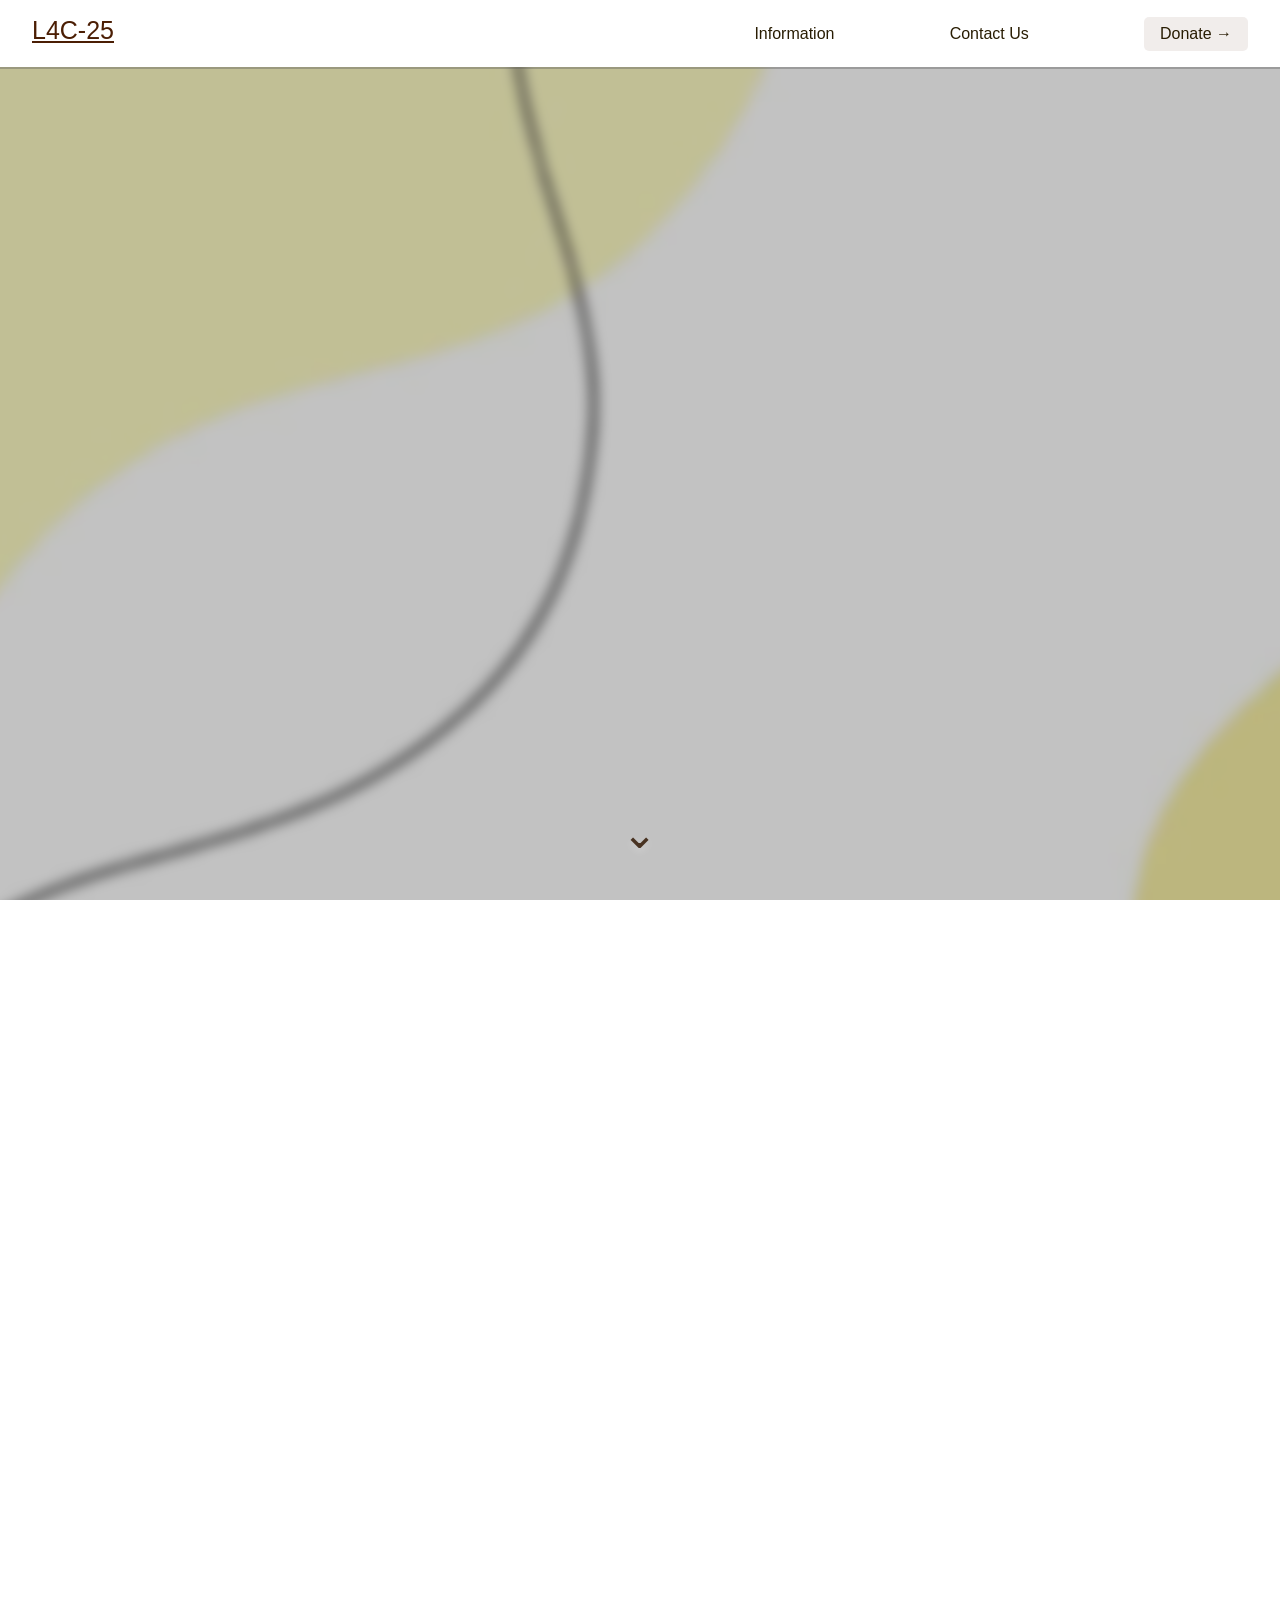
==== chronic-illnesses.html @ f7812c30 "first commit" ====
<!DOCTYPE html>
<html lang="en">
<head>
    <meta charset="UTF-8">
    <meta name="viewport" content="width=device-width, initial-scale=1.0">
    <title>What we Do</title>
    <link rel="stylesheet" href="style.css">
</head>

<body class="page-chronic-illnesses">
    <div class = "container">

        <div class = "slides slide1"> 
            <div class = "header"> 
                <a href="first.html" class="teamtitle">L4C-25</a>
                <nav class="nav">
                    <div class="dropdown">
                        <button class = "link"> Information </button>
                            <div class="dropdown-menu">
                                <div class="dropdown-column">
                                    <h3>Find Help</h3>
                                    <a href="resource1.html">EasterSeals</a>
                                    <a href="resource2.html">Invisible Reality</a>
                                    <a href="resource3.html">Making a Difference</a>
                                </div>
                                <div class="dropdown-column">
                                    <h3>Learn More</h3>
                                    <a href="mental-developmental-disabilities.html">Information on Invisible Disabilities</a>
                                    <a href="chronic-illnesses.html">What we Do</a>
                                    <a href="our-projects.html">Our Projects &amp; Initiatives</a>
                                </div>
                                <div class="dropdown-column">
                                    <h3>Get Involved</h3>
                                    <a href="feedback.html">Feedback</a>
                                    <a href="partner.html">Partner</a>
                                </div>
                            </div>
                    </div>
                    <a href="socials.html" class="link socials"> Contact Us </a>
                    <button class = "link donate-nav"> Donate → </button>
                </nav>
            </div>

            <section class="initiatives-section">
                <div class="initiative-layout">
                    <article class="initiative-card">
                        <h2>Our Initiatives — Support: Lifting Burdens, Changing Lives</h2>
                        <p>We provide a vital safety net through financial aid for families in need, while acting as a strong advocate for those navigating the complexities of invisible disabilities.</p>
                    </article>
                    <div class="initiative-images" aria-label="Support initiative images">
                        <img src="supportinitatives-whatwedo_IMG_9577.png" alt="Support initiative image 1">
                        <img src="IMG_9587.png" alt="Support initiative image 2">
                        <img src="IMG_9619.png" alt="Support initiative image 3">
                    </div>
                </div>
            </section>
        </div>

        <div class = "slides slide2">
            <section class="initiatives-section">
                <div class="initiative-layout">
                    <article class="initiative-card">
                        <h2>Voice: Amplifying the Unseen</h2>
                        <p>We cultivate safe, high-profile platforms where lived experiences take center stage. By creating spaces for authentic storytelling, we turn private challenges into a powerful public movement, ensuring that every individual is seen, heard, and valued.</p>
                    </article>
                    <div class="initiative-images" aria-label="Voice initiative images">
                        <img src="IMG_3570 2.png" alt="Voice initiative image 1">
                        <img src="IMG_8797.png" alt="Voice initiative image 2">
                        <img src="IMG_9978 (1).png" alt="Voice initiative image 3">
                    </div>
                </div>
            </section>
        </div>

        <div class = "slides slide3">
            <section class="initiatives-section">
                <div class="initiative-layout">
                    <article class="initiative-card">
                        <h2>Partnership: Scaling Impact Together</h2>
                        <p>Real change doesn’t happen in isolation. We collaborate with industry-leading organizations, such as Easterseals, to influence policy, dismantle stigma, and drive large-scale social shifts. Together, we are building a world designed for everyone.</p>
                    </article>
                    <div class="initiative-images" aria-label="Partnership initiative images">
                        <img src="IMG_0009.png" alt="Partnership initiative image 1">
                        <img src="IMG_3558 2.png" alt="Partnership initiative image 2">
                        <img src="IMG_4619.png" alt="Partnership initiative image 3">
                    </div>
                </div>
            </section>
        </div>

    </div>
        <script src="script.js"></script>
</body>
</html>
---- style.css ----
html, body {
    margin: 0;
    padding: 0;
    max-width: 100%;
    overflow-x: hidden; 
    height: 100%;
    scroll-snap-type: y proximity; 
    scroll-behavior: smooth; 
}


body {
    overflow-y: auto;
    -ms-overflow-style: none; 
    scrollbar-width: none;  
}
body::-webkit-scrollbar { display: none; } 

.scroll-cue {
    position: fixed;
    left: 50%;
    bottom: 2.8rem;
    transform: translateX(-50%);
    display: block;
    font-size: 2.6rem;
    font-style: normal;
    font-weight: 300;
    line-height: 1;
    color: rgba(59, 34, 15, 0.9);
    text-shadow: 0 3px 8px rgba(255, 255, 255, 0.3);
    z-index: 90;
    pointer-events: none;
    animation: scrollCueBounce 2.2s ease-in-out infinite;
    transition: opacity 0.22s ease, transform 0.22s ease;
}

.scroll-cue.is-hidden {
    opacity: 0;
    transform: translateX(-50%) translateY(8px);
}

@keyframes scrollCueBounce {
    0%, 100% { transform: translateX(-50%) translateY(0); }
    50% { transform: translateX(-50%) translateY(6px); }
}

.header {
    background-color: hsl(0, 0%, 100%);
    display: flex;
    align-items: baseline;
    padding: 1rem 2rem;
    gap: 3rem;
    box-shadow: 0 2px 0 rgba(88, 88, 88, 0.363);
    justify-content: space-between;
    position: fixed;
    top: 0;
    left: 0;
    right: 0;
    z-index: 100;
}

.container {
    width: 100%;
    display: flex;
    flex-direction: column;
}

.slides {
    width: 100%;
    height: 100vh;
    scroll-snap-align: start;
    scroll-snap-stop: always; 
    overflow: hidden;
}
.slide1 {
    background: linear-gradient(135deg, #8b7355 0%, #5d4e37 100%);
    display: flex;
    flex-direction: column;
}

/* Homepage keeps the background image */
.page-homepage .slide1 {
    background-image: url(backgroundfrontpage.webp);
    background-size: cover;
    background-position: center;
}

.hero-text {
    display: flex;
    justify-content: center;
    align-items: center;
    text-align: center;
    margin-top: 2rem;
    transform: translateY(100px);
}

.slide2 {
    background: linear-gradient(135deg, #8b7355 0%, #5d4e37 100%);
    display: flex;
    justify-content: center;
    align-items: center;
    padding: 0;
    position: relative;
    overflow: hidden;
}

.slide2::before {
    content: '';
    position: absolute;
    top: 50%;
    left: 50%;
    width: 100vh;
    height: 100vw;
    background-image: url(sunflowerbackground1.jpg);
    background-size: cover;
    background-position: left center;
    transform: translate(-50%, -50%) rotate(90deg);
    z-index: 0;
}

.mission-section {
    font-family: 'Segoe UI', Tahoma, Geneva, Verdana, sans-serif;
    color: white;
    text-align: center;
    width: 100%;
    height: 100%;
    margin: 0;
    padding: 60px 80px;
    background: linear-gradient(135deg, rgba(75, 30, 4, 0.5), rgba(0, 0, 0, 0.4));
    border-radius: 0;
    box-shadow: none;
    border: 2px solid rgba(255, 255, 255, 0.2);
    opacity: 0;
    transform: translateY(60px) scale(0.95);
    filter: blur(15px);
    transition: opacity 0.8s ease, transform 0.8s cubic-bezier(.25,.8,.25,1), filter 0.8s ease;
    display: flex;
    flex-direction: column;
    justify-content: center;
    align-items: center;
    position: relative;
    z-index: 1;
}

.mission-section.in-view {
    opacity: 1;
    transform: translateY(0) scale(1);
    filter: blur(0);
}

@media (prefers-reduced-motion: reduce) {
    .mission-section {
        opacity: 1 !important;
        transform: none !important;
        filter: none !important;
        transition: none !important;
    }
}

.mission-title-main {
    font-size: 64px;
    font-weight: 700;
    letter-spacing: 3px;
    text-transform: uppercase;
    margin: 0 0 25px 0;
    color: #ffffff;
    text-shadow: 2px 2px 4px rgba(0, 0, 0, 0.5);
    border-bottom: 3px solid rgba(255, 255, 255, 0.4);
    padding-bottom: 15px;
}

.mission-text-main {
    font-size: 28px;
    line-height: 1.8;
    margin: 0;
    font-weight: 400;
    color: #f0f0f0;
}

.mission-learn-more {
    display: inline-block;
    margin-top: 10px;
    padding: 10px 30px;
    background-color: rgba(255, 255, 255, 0.2);
    border: 2px solid rgba(255, 255, 255, 0.5);
    border-radius: 25px;
    color: white;
    text-decoration: none;
    font-size: 16px;
    font-weight: 600;
    letter-spacing: 1px;
    transition: all 0.3s ease;
}

.mission-learn-more:hover {
    background-color: rgba(255, 255, 255, 0.3);
    border-color: rgba(255, 255, 255, 0.8);
    transform: translateX(5px);
    box-shadow: 0 4px 12px rgba(255, 255, 255, 0.2);
}

@media (max-width: 768px) {
    .mission-section {
        padding: 40px 30px;
    }
    
    .mission-title-main {
        font-size: 32px;
    }
    
    .mission-text-main {
        font-size: 18px;
    }
}

@media (max-width: 480px) {
    .mission-section {
        padding: 30px 20px;
    }
    
    .mission-title-main {
        font-size: 28px;
    }
    
    .mission-text-main {
        font-size: 16px;
    }
}

.slide3 {
    background: linear-gradient(135deg, #e8e8e8 0%, #d0d0d0 100%);
    background-image: url(sunflowerbackground2.jpg);
    background-size: cover;
    background-position: center;
    display: flex;
    flex-direction: column;
    justify-content: center;
    align-items: center;
    padding: 2rem;
    padding-bottom: calc(2rem + 120px);
    height: auto;
    min-height: 100vh;
}

.page-homepage .slide3 h2 {
    font-family: 'Segoe UI', Tahoma, Geneva, Verdana, sans-serif;
    font-size: 3.5rem;
    font-weight: 300;
    letter-spacing: 1px;
    color: #4b1e04;
    margin: 0 0 2rem 0;
    text-shadow: 0 6px 12px rgba(0, 0, 0, 0.4);
        opacity: 0;
        transform: translateY(20px) scale(1.1);
        filter: blur(8px);
        transition: opacity .5s ease, transform .5s cubic-bezier(.25,.8,.25,1), filter .5s ease;
    text-align: center;
}

.page-homepage .slide3 h2.in-view {
        opacity: 1;
        transform: translateY(0) scale(1);
        filter: blur(0);
}

@media (prefers-reduced-motion: reduce) {
    .page-homepage .slide3 h2 {
        opacity: 1 !important;
        transform: none !important;
        filter: none !important;
        transition: none !important;
    }
}

.image-grid {
    display: flex;
    flex-wrap: wrap;
    justify-content: center;
    align-items: center;
    gap: 40px;
    width: 100%;
    max-width: 1200px;
    margin: 0 auto;
}

.team-member {
    position: relative;
    width: 200px;
    flex-shrink: 0;
    cursor: pointer;
    overflow: visible;
    z-index: 1;
}

.team-member:hover {
    z-index: 10;
}

.team-member img {
        width: 200px;
        height: 200px;
        object-fit: cover;
        border-radius: 10px;
        box-shadow: 0 8px 16px rgba(0, 0, 0, 0.4);
    opacity: 0;
    transform: translateY(24px) scale(1.08);
        filter: blur(6px);
    transition: opacity .45s ease, transform .45s cubic-bezier(.25,.8,.25,1), filter .45s ease;
    display: block;
    position: relative;
    z-index: 2;
}

.team-info {
    position: absolute;
    top: -10px;
    left: -10px;
    width: 220px;
    height: 0;
    background: linear-gradient(135deg, rgba(75, 30, 4, 0.95), rgba(0, 0, 0, 0.9));
    border-radius: 10px;
    padding: 0;
    display: flex;
    flex-direction: column;
    justify-content: flex-start;
    align-items: center;
    text-align: center;
    overflow: hidden;
    transition: height 0.4s ease, padding-top 0.4s ease;
    box-shadow: 0 8px 16px rgba(0, 0, 0, 0.4);
    border: 2px solid rgba(255, 255, 255, 0.2);
    z-index: 1;
    box-sizing: border-box;
}

.team-member:hover .team-info {
    height: 380px;
    padding-top: 220px;
}

.team-info h3 {
    font-family: 'Segoe UI', Tahoma, Geneva, Verdana, sans-serif;
    font-size: 1.2rem;
    font-weight: 600;
    color: #ffffff;
    margin: 0 0 5px 0;
    padding: 0 15px;
}

.team-info p {
    font-family: 'Segoe UI', Tahoma, Geneva, Verdana, sans-serif;
    font-size: 0.85rem;
    color: #f0f0f0;
    margin: 0 0 5px 0;
    font-weight: 500;
    padding: 0 15px;
}

.team-info .bio {
    font-size: 0.7rem;
    line-height: 1.3;
    font-weight: 400;
    color: #e0e0e0;
    margin: 5px 0 0 0;
    padding: 0 15px;
    max-height: 100px;
    overflow-y: auto;
    padding-right: 10px;
}

.team-info .bio::-webkit-scrollbar {
    width: 6px;
}

.team-info .bio::-webkit-scrollbar-track {
    background: rgba(255, 255, 255, 0.1);
    border-radius: 10px;
}

.team-info .bio::-webkit-scrollbar-thumb {
    background: rgba(255, 255, 255, 0.3);
    border-radius: 10px;
}

.team-info .bio::-webkit-scrollbar-thumb:hover {
    background: rgba(255, 255, 255, 0.5);
}

.team-info .bio {
    scrollbar-width: thin;
    scrollbar-color: rgba(255, 255, 255, 0.3) rgba(255, 255, 255, 0.1);
}

.team-member img.in-view {
        opacity: 1;
        transform: translateY(0) scale(1);
        filter: blur(0);
}

@media (prefers-reduced-motion: reduce) {
    .team-member img {
        opacity: 1 !important;
        transform: none !important;
        filter: none !important;
        transition: none !important;
    }
}

.slide4 {
    background-image: linear-gradient(rgba(0, 0, 0, 0.28), rgba(0, 0, 0, 0.28)), url(sunflowersunflower.jpg);
    background-size: cover;
    background-position: center;
    background-repeat: no-repeat;
    display: flex;
    justify-content: center;
    align-items: center;
    padding: 3rem 2rem;
    height: 100vh;
    box-sizing: border-box;
    position: relative;
}

.page-homepage .slide4::before {
    content: '';
    position: absolute;
    inset: 0;
    backdrop-filter: blur(2px);
    -webkit-backdrop-filter: blur(2px);
    pointer-events: none;
    z-index: 0;
}

.page-homepage .slide4 > * {
    position: relative;
    z-index: 1;
}

.page-homepage .slide2,
.page-homepage .slide3,
.page-homepage .slide4 {
    background-image: linear-gradient(rgba(0, 0, 0, 0.24), rgba(0, 0, 0, 0.24)), url(sunflowersunflower.jpg);
    background-size: cover;
    background-position: center top;
    background-repeat: no-repeat;
    background-attachment: fixed;
}

.page-homepage .slide2::before {
    content: none;
}

.slider-container {
    width: 100%;
    max-width: 1400px;
    position: relative;
    overflow: visible;
    display: flex;
    flex-direction: column;
    align-items: center;
    justify-content: center;
    gap: 1.5rem;
}

.slider-title {
    text-align: center;
    flex-shrink: 0;
    display: flex;
    flex-direction: column;
    align-items: center;
    gap: 0.5rem;
}

.slider-title::after {
    content: '';
    width: min(360px, 70vw);
    height: 2px;
    background: linear-gradient(90deg, transparent, rgba(255, 255, 255, 0.88), transparent);
}

.slider-title h2 {
    font-family: 'Segoe UI', Tahoma, Geneva, Verdana, sans-serif;
    font-size: clamp(2.2rem, 4.2vw, 3rem);
    font-weight: 700;
    letter-spacing: 0.04em;
    color: #ffffff;
    margin: 0;
    text-shadow: 0 8px 16px rgba(0, 0, 0, 0.45);
}

.slider-wrapper {
    overflow: hidden;
    width: 100%;
    padding: 0 60px;
    height: 55vh;
    max-height: 550px;
    display: flex;
    align-items: center;
    flex-shrink: 0;
    position: relative;
}

.slider-track {
    display: flex;
    gap: 2.5rem;
    transition: transform 0.5s ease;
    will-change: transform;
    align-items: center;
}

.review-card {
    min-width: 500px;
    width: 500px;
    flex-shrink: 0;
    background: rgba(255, 255, 255, 0.95);
    border-radius: 32px;
    padding: 3.5rem;
    box-shadow: 0 10px 40px rgba(0, 0, 0, 0.3);
    border: 1px solid rgba(255, 255, 255, 0.8);
    display: flex;
    flex-direction: column;
    gap: 2rem;
    transition: transform 0.3s ease, box-shadow 0.3s ease;
}

.review-card:hover {
    transform: translateY(-5px);
    box-shadow: 0 15px 50px rgba(0, 0, 0, 0.4);
}

.stars {
    color: #f4a624;
    font-size: 2rem;
    letter-spacing: 6px;
}

.review-text {
    font-family: 'Segoe UI', Tahoma, Geneva, Verdana, sans-serif;
    font-size: 1.05rem;
    line-height: 1.55;
    color: #333;
    font-style: italic;
    margin: 0;
}

.reviewer-name {
    font-family: 'Segoe UI', Tahoma, Geneva, Verdana, sans-serif;
    font-size: 1.05rem;
    font-weight: 600;
    color: #5d4e37;
    margin: 0;
    text-align: right;
}

.reviewer-name-easterseals {
    font-size: 1.2rem;
}

.hover-zones {
    position: absolute;
    top: 0;
    left: 0;
    right: 0;
    bottom: 0;
    pointer-events: none;
    z-index: 10;
    display: flex;
    align-items: center;
}

.hover-zone {
    position: absolute;
    top: 50%;
    transform: translateY(-50%);
    width: 64px;
    height: 64px;
    pointer-events: auto;
    cursor: pointer;
    background: rgba(75, 30, 4, 0.62);
    border: 1px solid rgba(255, 255, 255, 0.7);
    border-radius: 50%;
    display: flex;
    align-items: center;
    justify-content: center;
    transition: all 0.3s ease;
    font-size: 2.1rem;
    font-weight: 700;
    color: white;
    backdrop-filter: blur(5px);
    box-shadow: 0 4px 15px rgba(0, 0, 0, 0.4), 0 2px 8px rgba(0, 0, 0, 0.3);
    line-height: 1;
    z-index: 20;
}

.hover-zone.left {
    left: 20px;
}

.hover-zone.left::before {
    content: '❮';
    display: block;
    text-align: center;
    line-height: 1;
}

.hover-zone.right {
    right: 20px;
}

.hover-zone.right::before {
    content: '❯';
    display: block;
    text-align: center;
    line-height: 1;
}

.hover-zone:hover {
    background: rgba(75, 30, 4, 0.82);
    transform: translateY(-50%) scale(1.15);
    box-shadow: 0 6px 25px rgba(0, 0, 0, 0.5), 0 3px 12px rgba(0, 0, 0, 0.4);
}

.slider-dots {
    display: flex;
    justify-content: center;
    gap: 12px;
    flex-shrink: 0;
}

.slider-dot {
    width: 12px;
    height: 12px;
    border-radius: 50%;
    background: rgba(255, 255, 255, 0.4);
    cursor: pointer;
    transition: all 0.3s ease;
}

.slider-dot.active {
    background: rgba(255, 255, 255, 0.9);
    transform: scale(1.3);
}

.slider-dot:hover {
    background: rgba(255, 255, 255, 0.7);
}

@media (max-width: 900px) {
    .slider-title h2 {
        font-size: 2rem;
    }
    
    .review-card {
        min-width: 350px;
        width: 350px;
        padding: 2.5rem;
    }
    
    .slider-wrapper {
        padding: 0 30px;
        height: 50vh;
        max-height: 450px;
    }
    
    .hover-zone {
        width: 50px;
        height: 50px;
        font-size: 1.6rem;
    }
    
    .hover-zone.left::before,
    .hover-zone.right::before {
        line-height: 50px;
    }
    
    .hover-zone.left {
        left: 15px;
    }
    
    .hover-zone.right {
        right: 15px;
    }
}

@media (max-width: 600px) {
    .slider-title h2 {
        font-size: 1.5rem;
    }
    
    .review-card {
        min-width: 280px;
        width: 280px;
        padding: 2rem;
    }
    
    .slider-wrapper {
        padding: 0 20px;
        height: 45vh;
        max-height: 400px;
    }
    
    .hover-zone {
        width: 45px;
        height: 45px;
        font-size: 1.4rem;
    }
    
    .hover-zone.left::before,
    .hover-zone.right::before {
        line-height: 45px;
    }
    
    .hover-zone.left {
        left: 10px;
    }
    
    .hover-zone.right {
        right: 10px;
    }
    
    .review-text {
        font-size: 1rem;
    }
    
    .reviewer-name {
        font-size: 1rem;
    }
    
    .stars {
        font-size: 1.4rem;
    }
}


.link {
    font-family: 'Segoe UI', Tahoma, Geneva, Verdana, sans-serif;
    text-decoration: none;
    background: none;
    border: none;
    font-size: 16px;
    color:rgb(41, 29, 3);
    cursor: pointer;
    padding: 0;
}

.nav {
    display: flex;
    gap: clamp(5.5rem, 9vw, 10rem);
    align-items: baseline;
}

.link:hover {
    text-decoration: underline;
    color:#4b1e04;
}

.donate-nav {
    background-color: rgba(75, 30, 4, 0.08);
    color: rgb(41, 29, 3) !important;
    padding: 0.5rem 1rem;
    border: none;
    border-radius: 5px;
    font-size: 16px;
    font-weight: 400;
    letter-spacing: 0;
    transition: all 0.3s ease;
}

.donate-nav:hover {
    background-color: rgba(75, 30, 4, 0.15);
    color: #4b1e04 !important;
    text-decoration: none;
    transform: none;
    box-shadow: none;
}

.dropdown {
    position: relative;
    display: inline-block;
}

.dropdown::before {
    content: '';
    position: absolute;
    top: 0;
    left: 0;
    right: 0;
    height: calc(100% + 20px);
    background: transparent;
    z-index: 998;
}

.dropdown-menu {
    position: fixed;
    left: 0;
    right: auto;
    top: calc(1rem + 1.5em + 1rem + 2px);
    margin-top: 0;
    background: rgba(245, 245, 245, 0.98);
    backdrop-filter: blur(12px);
    padding: 2rem;
    border-radius: 0;
    box-shadow: 0 8px 32px rgba(0, 0, 0, 0.12), 0 2px 8px rgba(0, 0, 0, 0.08);
    border: 1px solid rgba(200, 200, 200, 0.5);
    opacity: 0;
    pointer-events: none;
    transition: opacity 0.3s cubic-bezier(0.4, 0, 0.2, 1), transform 0.3s cubic-bezier(0.4, 0, 0.2, 1);
    display: flex;
    gap: 2rem;
    width: max-content;
    max-width: calc(100vw - 2rem);
    box-sizing: border-box;
    z-index: 999;
}

.dropdown-menu::before {
    content: '';
    position: absolute;
    top: -20px;
    left: -20px;
    right: -20px;
    height: 20px;
    background: transparent;
}

@media (max-width: 768px) {
    .dropdown-menu {
        flex-direction: column;
        gap: 1.5rem;
        min-width: min(280px, calc(100vw - 2rem));
        padding: 1.5rem;
        left: 1rem;
        right: 1rem;
        width: auto;
        max-width: none;
        transform: translateY(-8px);
    }
}

.dropdown-column {
    display: flex;
    flex-direction: column;
    gap: 0.5rem;
}

.dropdown-column h3 {
    font-family: 'Segoe UI', Tahoma, Geneva, Verdana, sans-serif;
    font-size: 13px;
    font-weight: 700;
    color: #4b1e04;
    margin: 0 0 0.75rem 0;
    text-transform: uppercase;
    letter-spacing: 1px;
}

.dropdown-column a {
    font-family: 'Segoe UI', Tahoma, Geneva, Verdana, sans-serif;
    font-size: 14px;
    color: rgba(41, 29, 3, 0.85);
    text-decoration: none;
    padding: 0.4rem 0.5rem;
    border-radius: 6px;
    transition: all 0.2s ease;
    margin: 0 -0.5rem;
}

.dropdown-column a:hover {
    color: #4b1e04;
    background: rgba(75, 30, 4, 0.06);
    padding-left: 0.75rem;
}

.dropdown:hover .dropdown-menu {
    opacity: 1;
    transform: translateY(0);
    pointer-events: auto;
}

.dropdown-menu:hover {
    opacity: 1;
    transform: translateY(0);
    pointer-events: auto;
}

.teamtitle {
    font-weight: bolder;
    font: 25px georgia, sans-serif;
    padding-right: 40px;
    color: #4b1e04;
}

.donate {
    background-color: transparent;
    border: 2px solid white;
    border-radius: 5px;
    padding: 12px 40px;
    font-size: 16px;
    font-weight: 600;
    color: white;
    cursor: pointer;
    font-family: 'Segoe UI', Tahoma, Geneva, Verdana, sans-serif;
    box-shadow: 0 4px 12px rgba(0, 0, 0, 0.2);
    transition: all 0.3s ease;
    max-width: 90vw;
    box-sizing: border-box;
}

.donate:hover {
    background-color: white;
    color: #4b1e04;
    box-shadow: 0 6px 16px rgba(0, 0, 0, 0.3);
}

.button-group {
    display: flex;
    flex-direction: column;
    gap: 1rem;
    align-items: center;
    margin-bottom: 4rem;
    margin-top: auto;
    transform: translateY(150px);
}

.who-we-are-container {
    display: flex;
    flex-direction: column;
    align-items: center;
    gap: 0rem;
    position: relative;
}

.who-we-are-container::before {
    content: '';
    position: absolute;
    top: -200px;
    left: 50%;
    transform: translateX(-50%);
    width: 650px;
    height: 300px;
    z-index: 1;
}

.who-we-are {
    background-color: transparent;
    border: none;
    border-radius: 5px;
    padding: 30px 400px;
    font-size: 24px;
    font-weight: 500;
    color: white;
    cursor: pointer;
    font-family: 'Segoe UI', Tahoma, Geneva, Verdana, sans-serif;
    transition: all 0.3s ease, font-weight 0.3s ease;
    box-shadow: none;
    letter-spacing: 3px;
    max-width: 90vw;
    box-sizing: border-box;
    position: relative;
    z-index: 2;
}

.who-we-are-container:hover .who-we-are {
    transform: translateY(-200px);
}

.who-we-are-text {
    font-family: 'Segoe UI', Tahoma, Geneva, Verdana, sans-serif;
    color: white;
    text-align: center;
    max-width: 600px;
    padding: 25px 40px;
    background: linear-gradient(135deg, rgba(75, 30, 4, 0.9), rgba(0, 0, 0, 0.7));
    border-radius: 12px;
    opacity: 0;
    transform: translateY(-210px);
    transition: opacity 0.3s ease, transform 0.3s ease;
    pointer-events: none;
    box-shadow: 0 8px 20px rgba(0, 0, 0, 0.4);
    border: 2px solid rgba(255, 255, 255, 0.2);
    position: relative;
    z-index: 3;
}

.mission-title {
    font-size: 28px;
    font-weight: 700;
    letter-spacing: 3px;
    text-transform: uppercase;
    margin: 0 0 15px 0;
    color: #ffffff;
    text-shadow: 2px 2px 4px rgba(0, 0, 0, 0.5);
    border-bottom: 3px solid rgba(255, 255, 255, 0.4);
    padding-bottom: 10px;
}

.mission-content {
    font-size: 17px;
    line-height: 1.6;
    margin: 0 0 20px 0;
    font-weight: 400;
    color: #f0f0f0;
}

.our-progress-btn {
    display: inline-block;
    margin-top: 10px;
    padding: 10px 30px;
    background-color: rgba(255, 255, 255, 0.2);
    border: 2px solid rgba(255, 255, 255, 0.5);
    border-radius: 25px;
    color: white;
    text-decoration: none;
    font-size: 16px;
    font-weight: 600;
    letter-spacing: 1px;
    transition: all 0.3s ease;
    pointer-events: auto;
}

.our-progress-btn:hover {
    background-color: rgba(255, 255, 255, 0.3);
    border-color: rgba(255, 255, 255, 0.8);
    transform: translateX(5px);
    box-shadow: 0 4px 12px rgba(255, 255, 255, 0.2);
}

.who-we-are-container:hover .who-we-are-text {
    opacity: 1;
    transform: translateY(-200px);
    pointer-events: auto;
}

.hero-text {
    display: flex;
    justify-content: center;
    align-items: center;
    text-align: center;
    margin-top: 2rem;
}
.hero-text h1 {
    font-family: 'Segoe UI', Tahoma, Geneva, Verdana, sans-serif;
    font-size: 6rem;
    font-weight: 700;
    letter-spacing: 2px;
    color: white;
    margin: 0;
    padding: 0 2rem;
    max-width: 90vw;
    text-shadow: 0 8px 16px rgba(0, 0, 0, 0.7);
} 

.page-homepage .hero-text h1 {
    opacity: 0;
    animation: fadeInUp 1s ease 0.2s forwards;
}

@media (prefers-reduced-motion: reduce) {
    .page-homepage .hero-text h1 {
        opacity: 1;
        animation: none;
    }
}

/* Learn More Page Color Themes */

/* What we Do Page - Soft Red/Coral theme */
.page-chronic-illnesses .container,
.page-mental-developmental .container,
.page-our-projects .container {
    position: relative;
    overflow: hidden;
    isolation: isolate;
}

.page-chronic-illnesses .container::before,
.page-mental-developmental .container::before,
.page-our-projects .container::before {
    content: '';
    position: absolute;
    inset: -14px;
    background-image: linear-gradient(rgba(0, 0, 0, 0.24), rgba(0, 0, 0, 0.24)), url(generalbackground.jpg);
    background-size: cover;
    background-position: center top;
    background-repeat: no-repeat;
    filter: blur(6px);
    transform: scale(1.02);
    pointer-events: none;
    z-index: -1;
}

.page-chronic-illnesses .container > *,
.page-mental-developmental .container > *,
.page-our-projects .container > * {
    position: relative;
}

.page-chronic-illnesses .slide1,
.page-mental-developmental .slide1,
.page-our-projects .slide1 {
    position: relative;
    background: transparent !important;
    box-shadow: none;
}
.page-chronic-illnesses .slide1::before,
.page-mental-developmental .slide1::before,
.page-our-projects .slide1::before {
    content: none;
}
.page-chronic-illnesses .slide2,
.page-mental-developmental .slide2,
.page-our-projects .slide2 {
    background: transparent;
    box-shadow: none;
}
.page-chronic-illnesses .slide2::before,
.page-mental-developmental .slide2::before,
.page-our-projects .slide2::before {
    content: none;
}
.page-chronic-illnesses .slide3,
.page-mental-developmental .slide3,
.page-our-projects .slide3 {
    background: transparent;
    box-shadow: none;
}

.page-our-projects .projects-toc {
    margin-top: 1rem;
    display: flex;
    flex-wrap: wrap;
    gap: 0.8rem;
    justify-content: center;
}

.page-our-projects .event-heading {
    margin: 0;
    font-family: 'Segoe UI', Tahoma, Geneva, Verdana, sans-serif;
    font-size: clamp(1.9rem, 3.4vw, 2.6rem);
    font-weight: 700;
    line-height: 1.25;
    color: #4b1e04;
    text-align: center;
    text-shadow: 0 3px 10px rgba(255, 255, 255, 0.45);
}

.page-our-projects .event-divider {
    width: min(420px, 80vw);
    height: 2px;
    background: linear-gradient(90deg, transparent, rgba(75, 30, 4, 0.5), transparent);
    margin-top: 0.4rem;
}

.page-our-projects .toc-bubble {
    border: 1px solid rgba(75, 30, 4, 0.22);
    background: rgba(255, 255, 255, 0.78);
    color: #4b1e04;
    border-radius: 999px;
    padding: 0.55rem 1rem;
    font-size: 0.95rem;
    font-family: 'Segoe UI', Tahoma, Geneva, Verdana, sans-serif;
    font-weight: 600;
    cursor: pointer;
    transition: transform 0.22s ease, background 0.22s ease, box-shadow 0.22s ease;
}

.page-our-projects .toc-bubble:hover {
    transform: translateY(-2px);
    background: rgba(255, 255, 255, 0.92);
    box-shadow: 0 7px 16px rgba(0, 0, 0, 0.12);
}

.page-our-projects .project-images {
    margin-top: 0.35rem;
    width: min(1120px, 96vw);
    display: grid;
    grid-template-columns: repeat(auto-fit, minmax(220px, 1fr));
    gap: 0.75rem;
    align-items: stretch;
    padding: 0.75rem;
    box-sizing: border-box;
}

#projects-partnership .project-images {
    width: min(900px, 92vw);
    grid-template-columns: repeat(3, minmax(180px, 1fr));
    gap: 0.6rem;
    max-height: calc(100vh - 250px);
    overflow-y: auto;
    padding: 0.75rem;
    scrollbar-width: thin;
    scrollbar-color: rgba(75, 30, 4, 0.45) rgba(255, 255, 255, 0.22);
}

#projects-hope .project-images {
    width: min(1100px, 94vw);
    grid-template-columns: repeat(5, minmax(0, 1fr));
    grid-template-rows: repeat(3, minmax(0, 1fr));
    gap: 0.4rem;
    height: clamp(280px, calc(100vh - 340px), 520px);
    max-height: calc(100vh - 340px);
    overflow: visible;
    justify-content: center;
    align-content: center;
    justify-items: stretch;
    align-items: stretch;
    padding: 0.75rem;
}

#projects-fbla .project-images {
    width: min(980px, 92vw);
    grid-template-columns: repeat(3, minmax(0, 1fr));
    grid-template-rows: repeat(3, minmax(0, 1fr));
    gap: 0.5rem;
    height: clamp(260px, calc(100vh - 380px), 500px);
    max-height: calc(100vh - 380px);
    overflow: hidden;
    justify-content: center;
    align-content: center;
    justify-items: stretch;
    align-items: stretch;
    padding: 0.75rem;
}

#projects-wwc .project-images {
    width: min(1120px, 94vw);
    grid-template-columns: repeat(5, minmax(0, 1fr));
    grid-template-rows: repeat(4, minmax(0, 1fr));
    gap: 0.45rem;
    height: clamp(300px, calc(100vh - 340px), 560px);
    max-height: calc(100vh - 340px);
    overflow-y: auto;
    justify-content: center;
    align-content: center;
    justify-items: stretch;
    align-items: stretch;
    padding: 0.75rem;
    scrollbar-width: thin;
    scrollbar-color: rgba(75, 30, 4, 0.45) rgba(255, 255, 255, 0.22);
}

#projects-major .project-images {
    width: min(860px, 92vw);
    grid-template-columns: repeat(2, minmax(220px, 1fr));
    gap: 0.7rem;
}

#projects-facepainting .project-images {
    width: min(980px, 92vw);
    grid-template-columns: repeat(3, minmax(0, 1fr));
    gap: 0.6rem;
}

#projects-mugs .project-images {
    width: min(900px, 92vw);
    grid-template-columns: repeat(3, minmax(200px, 1fr));
    gap: 0.65rem;
}

#projects-partnership .project-images::-webkit-scrollbar,
#projects-hope .project-images::-webkit-scrollbar,
#projects-wwc .project-images::-webkit-scrollbar {
    width: 10px;
}

#projects-partnership .project-images::-webkit-scrollbar-track,
#projects-hope .project-images::-webkit-scrollbar-track,
#projects-wwc .project-images::-webkit-scrollbar-track {
    background: rgba(255, 255, 255, 0.22);
    border-radius: 999px;
}

#projects-partnership .project-images::-webkit-scrollbar-thumb,
#projects-hope .project-images::-webkit-scrollbar-thumb,
#projects-wwc .project-images::-webkit-scrollbar-thumb {
    background: linear-gradient(180deg, rgba(75, 30, 4, 0.35), rgba(75, 30, 4, 0.58));
    border-radius: 999px;
    border: 2px solid rgba(255, 255, 255, 0.35);
}

#projects-partnership .project-images::-webkit-scrollbar-thumb:hover,
#projects-hope .project-images::-webkit-scrollbar-thumb:hover,
#projects-wwc .project-images::-webkit-scrollbar-thumb:hover {
    background: linear-gradient(180deg, rgba(75, 30, 4, 0.48), rgba(75, 30, 4, 0.72));
}

#projects-partnership .project-images > :last-child:nth-child(odd) {
    grid-column: 2;
}

#projects-hope .initiatives-section {
    gap: 0.75rem;
    padding-top: calc(95px + 0.75rem);
    padding-bottom: 1rem;
}

#projects-fbla .initiatives-section {
    gap: 0.75rem;
    padding-top: calc(95px + 0.75rem);
    padding-bottom: 1rem;
}

#projects-wwc .initiatives-section {
    gap: 0.75rem;
    padding-top: calc(95px + 0.75rem);
    padding-bottom: 1rem;
}

#projects-fbla .project-images img,
#projects-fbla .project-images video,
#projects-fbla .project-video-wrap {
    aspect-ratio: 16 / 10;
}

#projects-wwc .project-images img,
#projects-wwc .project-images video,
#projects-wwc .project-video-wrap {
    aspect-ratio: 16 / 10;
}

@media (max-height: 900px) {
    #projects-fbla .project-images {
        height: calc(100vh - 400px);
        max-height: calc(100vh - 400px);
    }

    #projects-wwc .project-images {
        grid-template-columns: repeat(4, minmax(0, 1fr));
        grid-template-rows: repeat(5, minmax(0, 1fr));
        height: calc(100vh - 380px);
        max-height: calc(100vh - 380px);
    }
}

@media (max-height: 760px) {
    #projects-fbla .project-images {
        height: calc(100vh - 380px);
        max-height: calc(100vh - 380px);
    }

    #projects-wwc .project-images {
        grid-template-columns: repeat(3, minmax(0, 1fr));
        grid-template-rows: repeat(7, minmax(0, 1fr));
        height: calc(100vh - 340px);
        max-height: calc(100vh - 340px);
    }
}

#projects-partnership .project-images img,
#projects-partnership .project-images video,
#projects-partnership .project-video-wrap,
#projects-hope .project-images img,
#projects-hope .project-images video,
#projects-hope .project-video-wrap {
    aspect-ratio: 16 / 10;
    transform-origin: center top;
}

#projects-hope .project-images img {
    aspect-ratio: auto;
    height: 100%;
}

#projects-partnership .project-images img:hover {
    transform: scale(1.05);
    z-index: 8;
}

.page-our-projects .project-images img,
.page-our-projects .project-images video {
    width: 100%;
    aspect-ratio: 4 / 3;
    height: 100%;
    object-fit: cover;
    object-position: center;
    display: block;
    border-radius: 12px;
    box-shadow: 0 8px 20px rgba(0, 0, 0, 0.14);
    overflow: hidden;
    position: relative;
    z-index: 1;
    transform-origin: center;
    transition: transform 0.25s ease, box-shadow 0.25s ease, z-index 0.25s ease;
}

#projects-facepainting .project-images img {
    filter: blur(1.6px);
}

.page-our-projects .project-images video {
    background: #000;
    border-radius: 0;
    box-shadow: none;
}

.page-our-projects .project-video-wrap {
    position: relative;
    width: 100%;
    aspect-ratio: 4 / 3;
    overflow: hidden;
    border-radius: 12px;
    box-shadow: 0 8px 20px rgba(0, 0, 0, 0.14);
    background: #000;
}

.page-our-projects .project-video-wrap video {
    width: 100%;
    height: 100%;
    object-fit: cover;
}

.page-our-projects .video-mute-btn {
    position: absolute;
    top: 0.55rem;
    right: 0.55rem;
    width: 34px;
    height: 34px;
    border: 1px solid rgba(255, 255, 255, 0.75);
    border-radius: 999px;
    background: rgba(0, 0, 0, 0.45);
    color: #fff;
    font-size: 0.95rem;
    line-height: 1;
    display: inline-flex;
    align-items: center;
    justify-content: center;
    cursor: pointer;
    z-index: 6;
}

.page-our-projects .video-mute-btn:hover {
    background: rgba(0, 0, 0, 0.62);
}

.page-our-projects .project-images img:hover {
    transform: scale(1.04);
    z-index: 5;
    box-shadow: 0 16px 32px rgba(0, 0, 0, 0.24);
}

@media (max-width: 700px) {
    .page-our-projects .project-images {
        width: min(680px, 94vw);
        grid-template-columns: 1fr;
    }

    #projects-partnership .project-images > :last-child:nth-child(odd) {
        grid-column: auto;
    }

    #projects-wwc .project-images {
        grid-template-columns: repeat(2, minmax(0, 1fr));
        grid-template-rows: none;
        height: calc(100vh - 320px);
        max-height: calc(100vh - 320px);
    }
}

@media (max-height: 820px) {
    #projects-partnership .project-images {
        width: min(820px, 90vw);
        grid-template-columns: repeat(2, minmax(150px, 1fr));
        max-height: calc(100vh - 220px);
    }

    #projects-partnership .project-images > :last-child:nth-child(odd) {
        grid-column: auto;
    }
}

@media (max-height: 700px) {
    #projects-partnership .project-images {
        width: min(560px, 88vw);
        grid-template-columns: 1fr;
        max-height: calc(100vh - 200px);
    }
}

@media (prefers-reduced-motion: reduce) {
    .page-our-projects .project-images img,
    .page-our-projects .project-images video {
        transition: none !important;
    }

    .page-our-projects .project-images img:hover {
        transform: none !important;
    }
}

.page-our-projects .initiatives-section {
    animation: projectsLoadIn 0.72s cubic-bezier(0.22, 1, 0.36, 1) both;
}

.page-our-projects .event-heading {
    opacity: 0;
    animation: projectsLoadIn 0.66s cubic-bezier(0.22, 1, 0.36, 1) 0.08s forwards;
}

.page-our-projects .event-divider {
    opacity: 0;
    animation: projectsLoadIn 0.66s cubic-bezier(0.22, 1, 0.36, 1) 0.16s forwards;
}

.page-our-projects .projects-toc {
    opacity: 0;
    animation: projectsLoadIn 0.72s cubic-bezier(0.22, 1, 0.36, 1) 0.24s forwards;
}

.page-our-projects .toc-bubble {
    opacity: 0;
    animation: projectsLoadIn 0.62s cubic-bezier(0.22, 1, 0.36, 1) forwards;
}

.page-our-projects .toc-bubble:nth-child(1) { animation-delay: 0.26s; }
.page-our-projects .toc-bubble:nth-child(2) { animation-delay: 0.32s; }
.page-our-projects .toc-bubble:nth-child(3) { animation-delay: 0.38s; }
.page-our-projects .toc-bubble:nth-child(4) { animation-delay: 0.44s; }
.page-our-projects .toc-bubble:nth-child(5) { animation-delay: 0.5s; }
.page-our-projects .toc-bubble:nth-child(6) { animation-delay: 0.56s; }
.page-our-projects .toc-bubble:nth-child(7) { animation-delay: 0.62s; }
.page-our-projects .toc-bubble:nth-child(8) { animation-delay: 0.68s; }

.page-our-projects .project-images {
    opacity: 0;
    animation: projectsLoadIn 0.75s cubic-bezier(0.22, 1, 0.36, 1) 0.24s forwards;
}

@keyframes projectsLoadIn {
    from {
        opacity: 0;
        transform: translateY(16px);
    }
    to {
        opacity: 1;
        transform: translateY(0);
    }
}

@media (prefers-reduced-motion: reduce) {
    .page-our-projects .initiatives-section,
    .page-our-projects .event-heading,
    .page-our-projects .event-divider,
    .page-our-projects .projects-toc,
    .page-our-projects .toc-bubble,
    .page-our-projects .project-images {
        animation: none !important;
        opacity: 1 !important;
        transform: none !important;
    }
}

.initiatives-section {
    min-height: 100%;
    display: flex;
    align-items: center;
    justify-content: center;
    flex-direction: column;
    gap: 1.75rem;
    padding: calc(110px + 2rem) clamp(1.5rem, 5vw, 5rem) 3rem;
    box-sizing: border-box;
    text-align: center;
    position: relative;
    z-index: 1;
}

.initiative-card {
    max-width: min(900px, 92vw);
    margin-inline: auto;
    background: linear-gradient(145deg, rgba(255, 255, 255, 0.82), rgba(255, 255, 255, 0.66));
    border: 1px solid rgba(255, 255, 255, 0.9);
    border-radius: 18px;
    box-shadow: 0 14px 36px rgba(0, 0, 0, 0.14), 0 2px 8px rgba(0, 0, 0, 0.08);
    padding: clamp(1.2rem, 3vw, 2.3rem);
    backdrop-filter: blur(8px);
    transition: transform 0.28s ease, box-shadow 0.28s ease, background 0.28s ease;
}

.initiative-card:hover {
    transform: translateY(-3px);
    box-shadow: 0 18px 40px rgba(0, 0, 0, 0.16), 0 4px 10px rgba(0, 0, 0, 0.1);
}

.initiative-card h2 {
    margin: 0 0 1rem 0;
    font-family: 'Segoe UI', Tahoma, Geneva, Verdana, sans-serif;
    font-size: clamp(1.4rem, 3.3vw, 2.3rem);
    line-height: 1.3;
    color: #4b1e04;
}

.initiative-card p {
    margin: 0;
    font-family: 'Segoe UI', Tahoma, Geneva, Verdana, sans-serif;
    font-size: clamp(1rem, 2.1vw, 1.25rem);
    line-height: 1.7;
    color: rgba(41, 29, 3, 0.92);
}

@media (prefers-reduced-motion: reduce) {
    .initiative-card {
        transition: none !important;
    }

    .initiative-card:hover {
        transform: none !important;
    }
}

.page-chronic-illnesses .initiative-layout,
.page-mental-developmental .initiative-layout {
    width: min(1080px, calc(100vw - 3rem));
    display: grid;
    grid-template-columns: minmax(0, 1.1fr) minmax(0, 0.9fr);
    gap: clamp(1rem, 3vw, 2.4rem);
    align-items: center;
    opacity: 0;
    transform: translateY(20px);
    filter: blur(8px);
    transition: opacity 0.7s ease, transform 0.7s cubic-bezier(.25,.8,.25,1), filter 0.7s ease;
}

.page-mental-developmental .initiative-layout {
    width: min(980px, calc(100vw - 3rem));
    grid-template-columns: 1fr;
}

.page-chronic-illnesses .initiatives-section.in-view .initiative-layout,
.page-mental-developmental .initiatives-section.in-view .initiative-layout {
    opacity: 1;
    transform: translateY(0);
    filter: blur(0);
}

.page-chronic-illnesses .initiative-card,
.page-mental-developmental .initiative-card {
    text-align: left;
    min-width: 0;
}

.page-mental-developmental .initiative-card p + p {
    margin-top: 0.9rem;
}

.page-chronic-illnesses .initiative-images,
.page-mental-developmental .initiative-images {
    display: grid;
    grid-template-columns: repeat(2, minmax(120px, 1fr));
    gap: 0.75rem;
    min-width: 0;
    max-width: 100%;
}

.page-chronic-illnesses .initiative-images img,
.page-mental-developmental .initiative-images img {
    width: 100%;
    height: auto;
    aspect-ratio: 4 / 3;
    object-fit: cover;
    object-position: center;
    image-rendering: auto;
    display: block;
    border-radius: 10px;
    box-shadow: 0 8px 20px rgba(0, 0, 0, 0.14);
}

.page-chronic-illnesses .initiative-images img:nth-child(3),
.page-mental-developmental .initiative-images img:nth-child(3) {
    grid-column: 1 / -1;
}

@media (max-width: 900px) {
    .page-chronic-illnesses .initiative-layout,
    .page-mental-developmental .initiative-layout {
        grid-template-columns: 1fr;
        gap: 1rem;
        width: min(680px, calc(100vw - 2rem));
    }

    .page-chronic-illnesses .initiative-images,
    .page-mental-developmental .initiative-images {
        order: 2;
        grid-template-columns: repeat(2, minmax(0, 1fr));
    }

    .page-chronic-illnesses .initiative-card,
    .page-mental-developmental .initiative-card {
        order: 1;
    }
}

@media (max-height: 760px) {
    .page-chronic-illnesses .initiatives-section,
    .page-mental-developmental .initiatives-section {
        padding-top: calc(90px + 1rem);
        padding-bottom: 1.5rem;
    }

    .page-chronic-illnesses .initiative-images img,
    .page-mental-developmental .initiative-images img {
        aspect-ratio: 16 / 11;
    }
}

@media (prefers-reduced-motion: reduce) {
    .page-chronic-illnesses .initiative-layout,
    .page-mental-developmental .initiative-layout {
        opacity: 1 !important;
        transform: none !important;
        filter: none !important;
        transition: none !important;
    }
}

/* Information on Invisible Disabilities Page - Soft Teal/Turquoise theme */
.page-mental-developmental .slide1 {
    position: relative;
}
.page-mental-developmental .slide1::before {
    content: none;
}
.page-mental-developmental .slide2 {
    background: transparent;
    box-shadow: none;
}
.page-mental-developmental .slide3 {
    background: transparent;
    box-shadow: none;
}

/* Our Projects & Initiatives Page - Soft Purple/Lavender theme */
.page-our-projects .slide1 {
    position: relative;
}
.page-our-projects .slide1::before {
    content: none;
}
.page-our-projects .slide2 {
    background: transparent;
    box-shadow: none;
}
.page-our-projects .slide3 {
    background: transparent;
    box-shadow: none;
}

/* Feedback page - single long slide */
.feedback-single-slide {
    height: auto !important;
    min-height: 100vh !important;
    overflow-y: auto !important;
    background: transparent !important;
    position: relative;
}

/* Animated background particles */
.feedback-single-slide::before {
    content: '';
    position: absolute;
    top: 50%;
    left: 50%;
    width: 100vh;
    height: 100vw;
    background-image: url(sunflowerpetals.jpg);
    background-size: cover;
    background-position: center;
    transform: translate(-50%, -50%) rotate(90deg);
    pointer-events: none;
    z-index: 0;
}

.feedback-single-slide::-webkit-scrollbar {
    display: none;
}

.page-feedback-single {
    overflow-y: auto;
    -ms-overflow-style: none;
    scrollbar-width: none;
}

.page-feedback-single::-webkit-scrollbar {
    display: none;
}

@keyframes backgroundFloat {
    0%, 100% {
        transform: scale(1) rotate(0deg);
    }
    50% {
        transform: scale(1.1) rotate(5deg);
    }
}

.page-feedback-single .container {
    height: auto;
    position: relative;
    z-index: 1;
}

/* Get Involved Pages - Shared Background (generalbackground3) */
.page-partner .container,
.page-feedback-single .container {
    position: relative;
    overflow: hidden;
    isolation: isolate;
}

.page-partner .container::before,
.page-feedback-single .container::before {
    content: '';
    position: absolute;
    inset: -10px;
    background-image: linear-gradient(rgba(0, 0, 0, 0.2), rgba(0, 0, 0, 0.2)), url(generalbackground3.jpg);
    background-size: cover;
    background-position: center top;
    background-repeat: no-repeat;
    filter: blur(4px);
    transform: scale(1.02);
    pointer-events: none;
    z-index: -1;
}

.page-partner .slide1,
.page-partner .slide2,
.page-partner .slide3,
.page-feedback-single .slide1 {
    background: transparent !important;
}

.page-partner .slide2::before,
.page-feedback-single .feedback-single-slide::before {
    content: none;
}

.page-partner .feedback-single-slide {
    height: auto !important;
    min-height: 100vh !important;
    overflow-y: auto !important;
    background: transparent !important;
    position: relative;
}

.page-partner .feedback-single-slide::before {
    content: none;
}

.page-partner .container {
    height: auto;
    position: relative;
    z-index: 1;
}

/* Contact Us Page - generalbackground2 */
.page-socials .container {
    position: relative;
    overflow: hidden;
    isolation: isolate;
}

.page-socials .container::before {
    content: '';
    position: absolute;
    inset: -10px;
    background-image: linear-gradient(rgba(0, 0, 0, 0.18), rgba(0, 0, 0, 0.18)), url(generalbackground2.jpg);
    background-size: cover;
    background-position: center top;
    background-repeat: no-repeat;
    filter: blur(4px);
    transform: scale(1.02);
    pointer-events: none;
    z-index: -1;
}

.page-socials .slide1,
.page-socials .slide2,
.page-socials .slide3 {
    background: transparent !important;
}

.page-socials .slide2::before {
    content: none;
}

.page-socials .contact-simple {
    min-height: calc(100vh - 84px);
    display: flex;
    flex-direction: row;
    flex-wrap: wrap;
    align-items: flex-start;
    align-content: center;
    justify-content: center;
    column-gap: 0.95rem;
    row-gap: 0.2rem;
    padding: calc(84px + 0.5rem) 1.5rem 1.25rem;
    text-align: center;
    box-sizing: border-box;
}

.page-socials .contact-title {
    flex-basis: 100%;
    margin: 0 0 0.12rem;
    font-family: 'Segoe UI', Tahoma, Geneva, Verdana, sans-serif;
    font-size: clamp(2rem, 3.8vw, 2.8rem);
    font-weight: 700;
    color: #4b1e04;
    text-align: center;
    text-shadow: 0 3px 10px rgba(255, 255, 255, 0.45);
}

.page-socials .contact-divider {
    flex-basis: 100%;
    width: min(340px, 78vw);
    height: 2px;
    margin: 0 0 0.9rem;
    background: linear-gradient(90deg, transparent, rgba(75, 30, 4, 0.58), transparent);
}

.page-socials .contact-simple p {
    margin: 0;
}

.page-socials .contact-simple p {
    margin: 0;
    font-family: 'Segoe UI', Tahoma, Geneva, Verdana, sans-serif;
    font-size: clamp(1.2rem, 2.4vw, 1.7rem);
    font-weight: 700;
}

.page-socials .contact-simple a {
    color: #4b1e04;
    text-decoration-thickness: 2px;
    text-underline-offset: 4px;
}

.page-socials .contact-bubble {
    display: inline-flex;
    flex-direction: column;
    align-items: center;
    justify-content: center;
    gap: 0.7rem;
    min-width: min(320px, 86vw);
    padding: 1rem 1.1rem;
    border-radius: 14px;
    border: 1px solid rgba(75, 30, 4, 0.22);
    background: rgba(255, 255, 255, 0.82);
    box-shadow: 0 8px 18px rgba(0, 0, 0, 0.14);
    text-decoration: none;
    transition: transform 0.2s ease, box-shadow 0.2s ease, background 0.2s ease;
}

.page-socials .contact-bubble:hover {
    transform: translateY(-2px);
    background: rgba(255, 255, 255, 0.9);
    box-shadow: 0 12px 22px rgba(0, 0, 0, 0.18);
}

.page-socials .contact-icon {
    width: 2rem;
    height: 2rem;
    display: inline-flex;
    align-items: center;
    justify-content: center;
    border-radius: 999px;
    background: rgba(75, 30, 4, 0.08);
    line-height: 1;
    color: #4b1e04;
}

.page-socials .contact-icon svg {
    width: 1.15rem;
    height: 1.15rem;
    display: block;
}

.page-socials .contact-label {
    font-size: clamp(1.05rem, 2vw, 1.35rem);
    font-weight: 700;
    line-height: 1.2;
}

/* Donate Page - generalbackground2 */
.page-donate .container {
    position: relative;
    overflow: hidden;
    isolation: isolate;
}

.page-donate .container::before {
    content: '';
    position: absolute;
    inset: -10px;
    background-image: linear-gradient(rgba(0, 0, 0, 0.18), rgba(0, 0, 0, 0.18)), url(generalbackground2.jpg);
    background-size: cover;
    background-position: center top;
    background-repeat: no-repeat;
    filter: blur(4px);
    transform: scale(1.02);
    pointer-events: none;
    z-index: -1;
}

.page-donate .slide1 {
    background: transparent !important;
}

.page-donate .donate-hub {
    min-height: calc(100vh - 84px);
    display: flex;
    flex-direction: column;
    align-items: center;
    justify-content: center;
    gap: 0.9rem;
    padding: calc(84px + 1rem) 1.5rem 1.5rem;
    text-align: center;
    box-sizing: border-box;
}

.page-donate .donate-title {
    margin: 0;
    font-family: 'Segoe UI', Tahoma, Geneva, Verdana, sans-serif;
    font-size: clamp(2rem, 3.8vw, 2.8rem);
    font-weight: 700;
    color: #4b1e04;
    text-shadow: 0 3px 10px rgba(255, 255, 255, 0.45);
}

.page-donate .donate-divider {
    width: min(340px, 78vw);
    height: 2px;
    background: linear-gradient(90deg, transparent, rgba(75, 30, 4, 0.58), transparent);
}

.page-donate .donate-divider-bottom {
    margin-top: 0.55rem;
}

.page-donate .donate-subtitle {
    margin: 0.1rem 0 0.25rem;
    font-family: 'Segoe UI', Tahoma, Geneva, Verdana, sans-serif;
    font-size: clamp(1rem, 2vw, 1.2rem);
    font-weight: 600;
    color: #4b1e04;
}

.page-donate .donate-options {
    display: flex;
    flex-wrap: wrap;
    justify-content: center;
    gap: 0.8rem;
}

.page-donate .donate-option {
    display: inline-flex;
    align-items: center;
    justify-content: center;
    min-width: min(420px, 90vw);
    padding: 0.9rem 1.1rem;
    border-radius: 14px;
    border: 1px solid rgba(75, 30, 4, 0.22);
    background: rgba(255, 255, 255, 0.84);
    color: #4b1e04;
    text-decoration: none;
    font-family: 'Segoe UI', Tahoma, Geneva, Verdana, sans-serif;
    font-size: clamp(1rem, 2vw, 1.12rem);
    font-weight: 700;
    box-shadow: 0 8px 18px rgba(0, 0, 0, 0.14);
    transition: transform 0.2s ease, box-shadow 0.2s ease, background 0.2s ease;
}

.page-donate .donate-option:hover {
    transform: translateY(-2px);
    background: rgba(255, 255, 255, 0.92);
    box-shadow: 0 12px 22px rgba(0, 0, 0, 0.18);
}

.page-donate .donate-l4c {
    margin: 0.05rem 0 0;
    font-family: 'Segoe UI', Tahoma, Geneva, Verdana, sans-serif;
    font-size: clamp(1.05rem, 2vw, 1.2rem);
    font-weight: 700;
    color: #4b1e04;
}

.page-donate .donate-option-dummy {
    margin-top: 0.35rem;
    cursor: not-allowed;
    opacity: 0.85;
}

.page-donate .donate-title {
    opacity: 0;
    animation: donateLoadIn 0.66s cubic-bezier(0.22, 1, 0.36, 1) 0.08s forwards;
}

.page-donate .donate-divider {
    opacity: 0;
    animation: donateLoadIn 0.66s cubic-bezier(0.22, 1, 0.36, 1) 0.14s forwards;
}

.page-donate .donate-options {
    opacity: 0;
    animation: donateLoadIn 0.72s cubic-bezier(0.22, 1, 0.36, 1) 0.22s forwards;
}

.page-donate .donate-option {
    opacity: 0;
    transform: translateY(14px);
    animation: donateLoadIn 0.72s cubic-bezier(0.22, 1, 0.36, 1) forwards;
}

.page-donate .donate-options .donate-option:nth-child(1) {
    animation-delay: 0.26s;
}

.page-donate .donate-options .donate-option:nth-child(2) {
    animation-delay: 0.34s;
}

.page-donate .donate-divider-bottom {
    opacity: 0;
    animation: donateLoadIn 0.66s cubic-bezier(0.22, 1, 0.36, 1) 0.42s forwards;
}

.page-donate .donate-l4c {
    opacity: 0;
    animation: donateLoadIn 0.66s cubic-bezier(0.22, 1, 0.36, 1) 0.5s forwards;
}

.page-donate .donate-option-dummy {
    opacity: 0;
    animation: donateLoadIn 0.72s cubic-bezier(0.22, 1, 0.36, 1) 0.58s forwards;
}

@keyframes donateLoadIn {
    from {
        opacity: 0;
        transform: translateY(16px);
    }
    to {
        opacity: 1;
        transform: translateY(0);
    }
}

@media (prefers-reduced-motion: reduce) {
    .page-donate .donate-title,
    .page-donate .donate-divider,
    .page-donate .donate-options,
    .page-donate .donate-option,
    .page-donate .donate-divider-bottom,
    .page-donate .donate-l4c,
    .page-donate .donate-option-dummy {
        animation: none !important;
        opacity: 1 !important;
        transform: none !important;
    }
}

.page-socials .contact-title {
    opacity: 0;
    animation: socialsLoadIn 0.66s cubic-bezier(0.22, 1, 0.36, 1) 0.08s forwards;
}

.page-socials .contact-divider {
    opacity: 0;
    animation: socialsLoadIn 0.66s cubic-bezier(0.22, 1, 0.36, 1) 0.14s forwards;
}

.page-socials .contact-bubble {
    opacity: 0;
    transform: translateY(14px);
    animation: socialsLoadIn 0.72s cubic-bezier(0.22, 1, 0.36, 1) forwards;
}

.page-socials .contact-simple p:nth-of-type(1) .contact-bubble {
    animation-delay: 0.24s;
}

.page-socials .contact-simple p:nth-of-type(2) .contact-bubble {
    animation-delay: 0.32s;
}

@keyframes socialsLoadIn {
    from {
        opacity: 0;
        transform: translateY(16px);
    }
    to {
        opacity: 1;
        transform: translateY(0);
    }
}

@media (prefers-reduced-motion: reduce) {
    .page-socials .contact-title,
    .page-socials .contact-divider,
    .page-socials .contact-bubble {
        animation: none !important;
        opacity: 1 !important;
        transform: none !important;
    }
}

.partner-email-line {
    margin: 0.35rem 0 0;
    font-family: 'Segoe UI', Tahoma, Geneva, Verdana, sans-serif;
    font-size: clamp(1rem, 2vw, 1.15rem);
    font-weight: 600;
    color: #4b1e04;
    text-align: center;
}

.partner-email-line a {
    color: #4b1e04;
    font-weight: 700;
    text-decoration-thickness: 2px;
    text-underline-offset: 3px;
}

/* Feedback Page Styles */
.feedback-content {
    display: flex;
    flex-direction: column;
    align-items: center;
    justify-content: center;
    padding: 4rem 2rem;
    min-height: calc(100vh - 100px);
    position: relative;
    opacity: 0;
    transform: translateY(60px) scale(0.95);
    filter: blur(15px);
    transition: opacity 0.8s ease, transform 0.8s cubic-bezier(.25,.8,.25,1), filter 0.8s ease;
}

.feedback-content.in-view {
    opacity: 1;
    transform: translateY(0) scale(1);
    filter: blur(0);
}

@media (prefers-reduced-motion: reduce) {
    .feedback-content {
        opacity: 1 !important;
        transform: none !important;
        filter: none !important;
        transition: none !important;
    }
}

.feedback-title-container {
    display: flex;
    flex-direction: column;
    align-items: center;
    gap: 1rem;
    margin-bottom: 2.5rem;
    transition: all 0.6s ease;
}

.feedback-title-container.blur {
    filter: blur(3px);
    opacity: 0.7;
    transform: translateY(-30px);
}

.feedback-title {
    font-family: 'Segoe UI', Tahoma, Geneva, Verdana, sans-serif;
    font-size: 3.8rem;
    font-weight: 700;
    color: #ffffff;
    margin: 0;
    text-align: center;
    text-shadow: 0 4px 15px rgba(0, 0, 0, 0.3),
                 0 0 30px rgba(255, 255, 255, 0.3);
    letter-spacing: 1px;
    transition: all 0.6s ease;
}

.title-divider {
    width: 600px;
    height: 3px;
    background: linear-gradient(90deg, transparent 0%, #ffffff 50%, transparent 100%);
    box-shadow: 0 0 10px rgba(255, 255, 255, 0.5);
    transition: all 0.6s ease;
}

.title-divider.move-up {
    transform: translateY(-80px);
    opacity: 0;
}

.feedback-open-btn {
    background: linear-gradient(135deg, #d4a01a 0%, #c78b18 50%, #b57815 100%);
    color: #2d2104;
    border: none;
    padding: 20px 55px;
    font-size: 22px;
    font-weight: 700;
    border-radius: 50px;
    cursor: pointer;
    transition: all 0.3s ease;
    box-shadow: 0 4px 15px rgba(212, 160, 26, 0.4);
    font-family: 'Segoe UI', Tahoma, Geneva, Verdana, sans-serif;
    letter-spacing: 1px;
    position: relative;
    overflow: hidden;
}

.feedback-open-btn:hover {
    transform: translateY(-2px);
    box-shadow: 0 6px 20px rgba(212, 160, 26, 0.5);
    background: linear-gradient(135deg, #e6b520 0%, #d49b1c 50%, #c28a18 100%);
}

.feedback-form-container {
    display: none;
    margin-top: 3rem;
    width: 100%;
    max-width: 650px;
}

.feedback-form-container.active {
    display: block;
    animation: slideUpFadeIn 0.6s cubic-bezier(0.175, 0.885, 0.32, 1.275);
}

@keyframes slideUpFadeIn {
    from {
        opacity: 0;
        transform: translateY(30px) scale(0.95);
    }
    to {
        opacity: 1;
        transform: translateY(0) scale(1);
    }
}

@keyframes slideDown {
    from {
        opacity: 0;
        transform: translateY(-20px);
    }
    to {
        opacity: 1;
        transform: translateY(0);
    }
}

.feedback-form {
    background: rgba(255, 255, 255, 0.98);
    padding: 3rem;
    border-radius: 25px;
    box-shadow: 0 15px 50px rgba(0, 0, 0, 0.25),
                0 0 100px rgba(255, 255, 255, 0.1);
    backdrop-filter: blur(10px);
    border: 2px solid rgba(255, 255, 255, 0.5);
    position: relative;
    overflow: hidden;
}

.feedback-form::before {
    content: '';
    position: absolute;
    top: -50%;
    left: -50%;
    width: 200%;
    height: 200%;
    background: linear-gradient(45deg, 
        transparent, 
        rgba(255, 142, 83, 0.1), 
        transparent);
    animation: shimmer 3s infinite;
}

@keyframes shimmer {
    0% {
        transform: rotate(0deg);
    }
    100% {
        transform: rotate(360deg);
    }
}

.feedback-form h2 {
    font-family: 'Segoe UI', Tahoma, Geneva, Verdana, sans-serif;
    font-size: 2rem;
    background: linear-gradient(135deg, #c78b18 0%, #b57815 100%);
    -webkit-background-clip: text;
    -webkit-text-fill-color: transparent;
    background-clip: text;
    margin-bottom: 1.8rem;
    text-align: center;
    position: relative;
    z-index: 1;
}

.form-group {
    margin-bottom: 1.8rem;
    position: relative;
    z-index: 1;
    animation: fadeInUp 0.5s ease backwards;
}

.form-group:nth-child(1) {
    animation-delay: 0.1s;
}

.form-group:nth-child(2) {
    animation-delay: 0.2s;
}

.form-group:nth-child(3) {
    animation-delay: 0.3s;
}

@keyframes fadeInUp {
    from {
        opacity: 0;
        transform: translateY(20px);
    }
    to {
        opacity: 1;
        transform: translateY(0);
    }
}

.form-group label {
    display: block;
    font-family: 'Segoe UI', Tahoma, Geneva, Verdana, sans-serif;
    font-size: 1.05rem;
    font-weight: 600;
    background: linear-gradient(135deg, #c67d0e 0%, #b57815 100%);
    -webkit-background-clip: text;
    -webkit-text-fill-color: transparent;
    background-clip: text;
    margin-bottom: 0.6rem;
}

.form-group input,
.form-group textarea {
    width: 100%;
    padding: 14px 18px;
    border: 2px solid #e8e8e8;
    border-radius: 12px;
    font-family: 'Segoe UI', Tahoma, Geneva, Verdana, sans-serif;
    font-size: 1rem;
    transition: all 0.3s cubic-bezier(0.175, 0.885, 0.32, 1.275);
    box-sizing: border-box;
    background: rgba(255, 255, 255, 0.9);
}

.form-group input:focus,
.form-group textarea:focus {
    outline: none;
    border-color: #c78b18;
    box-shadow: 0 0 0 4px rgba(199, 139, 24, 0.2),
                0 4px 15px rgba(212, 160, 26, 0.3);
    transform: translateY(-2px);
    background: white;
}

.form-group textarea {
    resize: vertical;
    min-height: 140px;
}

.form-buttons {
    display: flex;
    gap: 1.2rem;
    margin-top: 2.5rem;
    position: relative;
    z-index: 1;
    animation: fadeInUp 0.5s ease backwards;
    animation-delay: 0.4s;
}

.submit-btn,
.cancel-btn {
    flex: 1;
    padding: 14px 35px;
    border: none;
    border-radius: 12px;
    font-family: 'Segoe UI', Tahoma, Geneva, Verdana, sans-serif;
    font-size: 1.05rem;
    font-weight: 700;
    cursor: pointer;
    transition: all 0.3s cubic-bezier(0.175, 0.885, 0.32, 1.275);
    position: relative;
    overflow: hidden;
}

.submit-btn {
    background: linear-gradient(135deg, #c78b18 0%, #b57815 100%);
    color: #2d2104;
    box-shadow: 0 4px 15px rgba(199, 139, 24, 0.4);
}

.submit-btn:hover {
    transform: translateY(-2px);
    box-shadow: 0 6px 20px rgba(199, 139, 24, 0.5);
}

.cancel-btn {
    background: linear-gradient(135deg, #f5f5f5 0%, #e0e0e0 100%);
    color: #666;
    box-shadow: 0 4px 15px rgba(0, 0, 0, 0.1);
}

.cancel-btn:hover {
    background: linear-gradient(135deg, #e8e8e8 0%, #d0d0d0 100%);
    transform: translateY(-3px) scale(1.03);
    box-shadow: 0 6px 20px rgba(0, 0, 0, 0.15);
}

.success-message {
    display: none;
    background: linear-gradient(135deg, #d4a854 0%, #c78b18 100%);
    padding: 3rem;
    border-radius: 25px;
    text-align: center;
    box-shadow: 0 15px 50px rgba(0, 0, 0, 0.25),
                0 0 100px rgba(212, 168, 84, 0.3);
    border: 2px solid rgba(255, 255, 255, 0.6);
    backdrop-filter: blur(10px);
    position: relative;
    overflow: hidden;
}

.success-message::before {
    content: '✓';
    position: absolute;
    top: -20px;
    left: 50%;
    transform: translateX(-50%);
    font-size: 8rem;
    opacity: 0.1;
    animation: checkBounce 0.6s ease;
}

@keyframes checkBounce {
    0% {
        transform: translateX(-50%) scale(0);
        opacity: 0;
    }
    50% {
        transform: translateX(-50%) scale(1.2);
        opacity: 0.15;
    }
    100% {
        transform: translateX(-50%) scale(1);
        opacity: 0.1;
    }
}

.success-message.active {
    display: block;
    animation: successPop 0.6s cubic-bezier(0.175, 0.885, 0.32, 1.275);
}

@keyframes successPop {
    0% {
        opacity: 0;
        transform: scale(0.5) rotate(-10deg);
    }
    50% {
        transform: scale(1.05) rotate(3deg);
    }
    100% {
        opacity: 1;
        transform: scale(1) rotate(0deg);
    }
}

.success-message h3 {
    font-family: 'Segoe UI', Tahoma, Geneva, Verdana, sans-serif;
    font-size: 2.2rem;
    color: #2d2104;
    margin-bottom: 1rem;
    position: relative;
    z-index: 1;
    animation: fadeInScale 0.6s ease backwards;
    animation-delay: 0.2s;
}

@keyframes fadeInScale {
    from {
        opacity: 0;
        transform: scale(0.8);
    }
    to {
        opacity: 1;
        transform: scale(1);
    }
}

.success-message p {
    font-family: 'Segoe UI', Tahoma, Geneva, Verdana, sans-serif;
    font-size: 1.2rem;
    color: #3d2805;
    position: relative;
    z-index: 1;
    animation: fadeInScale 0.6s ease backwards;
    animation-delay: 0.4s;
}

.page-partner .success-message::before {
    top: 50%;
    left: 50%;
    transform: translate(-50%, -50%);
    font-size: 6.2rem;
    opacity: 0.08;
    animation: none;
}

.page-partner .success-message.active {
    animation: partnerSuccessFade 3s ease-in-out both;
}

.page-partner .success-message h3,
.page-partner .success-message p {
    animation: none;
}

@keyframes partnerSuccessFade {
    0% {
        opacity: 0;
    }
    18% {
        opacity: 1;
    }
    78% {
        opacity: 1;
    }
    100% {
        opacity: 0;
    }
}

.boximage img{
    size: 2000px 2000px;
}

/* Find Help Pages - Shared Background */
.page-resource1 .container,
.page-resource2 .container,
.page-resource3 .container {
    position: relative;
    overflow: hidden;
    isolation: isolate;
}

.page-resource1 .container::before,
.page-resource2 .container::before,
.page-resource3 .container::before {
    content: '';
    position: absolute;
    inset: -10px;
    background-image: linear-gradient(rgba(0, 0, 0, 0.18), rgba(0, 0, 0, 0.18)), url(generalbackground2.jpg);
    background-size: cover;
    background-position: center top;
    background-repeat: no-repeat;
    filter: blur(4px);
    transform: scale(1.02);
    pointer-events: none;
    z-index: -1;
}

.page-resource1 .slide1,
.page-resource1 .slide2,
.page-resource1 .slide3,
.page-resource2 .slide1,
.page-resource2 .slide2,
.page-resource2 .slide3,
.page-resource3 .slide1,
.page-resource3 .slide2,
.page-resource3 .slide3 {
    background: transparent !important;
}

.page-resource1 .slide2::before,
.page-resource2 .slide2::before,
.page-resource3 .slide2::before {
    content: none;
}

.page-resource1 .resource-heading,
.page-resource2 .resource-heading,
.page-resource3 .resource-heading {
    margin: 0;
    font-family: 'Segoe UI', Tahoma, Geneva, Verdana, sans-serif;
    font-size: clamp(1.8rem, 3.2vw, 2.5rem);
    font-weight: 700;
    line-height: 1.25;
    color: #3b220f;
    text-align: center;
    text-shadow: 0 2px 8px rgba(255, 255, 255, 0.28);
}

.page-resource1 .resource-divider,
.page-resource2 .resource-divider,
.page-resource3 .resource-divider {
    width: min(460px, 82vw);
    height: 2px;
    background: linear-gradient(90deg, transparent, rgba(59, 34, 15, 0.75), transparent);
    margin-top: 0.35rem;
}

.page-resource1 .resource-gallery {
    width: min(1080px, 94vw);
    display: grid;
    grid-template-columns: repeat(4, minmax(0, 1fr));
    grid-auto-rows: 120px;
    gap: 0.55rem;
    padding: 0.6rem;
    box-sizing: border-box;
}

.page-resource1 .resource-gallery img {
    width: 100%;
    height: 100%;
    object-fit: cover;
    border-radius: 12px;
    box-shadow: 0 8px 20px rgba(0, 0, 0, 0.16);
    transition: transform 0.22s ease, box-shadow 0.22s ease;
}

.page-resource1 .resource-gallery img:hover {
    transform: scale(1.04);
    box-shadow: 0 12px 26px rgba(0, 0, 0, 0.22);
}

.page-resource1 .resource-gallery img:nth-child(1),
.page-resource1 .resource-gallery img:nth-child(6) {
    grid-column: span 2;
    grid-row: span 2;
}

.page-resource1 .resource-gallery img:nth-child(4),
.page-resource1 .resource-gallery img:nth-child(7) {
    grid-row: span 2;
}

.page-resource1 .resource-donate-btn {
    margin-top: 0.9rem;
    color: #3b220f;
    font-family: 'Segoe UI', Tahoma, Geneva, Verdana, sans-serif;
    font-size: 1.2rem;
    font-weight: 700;
    font-style: italic;
    letter-spacing: 0.01em;
    text-decoration: none;
    display: inline-flex;
    align-items: center;
    gap: 0.45rem;
    transition: color 0.28s cubic-bezier(0.22, 1, 0.36, 1), transform 0.28s cubic-bezier(0.22, 1, 0.36, 1), text-shadow 0.28s cubic-bezier(0.22, 1, 0.36, 1);
}

.page-resource1 .resource-donate-btn:hover {
    transform: translateX(3px);
    text-decoration: underline;
    text-decoration-thickness: 2px;
    text-underline-offset: 3px;
    text-shadow: 0 2px 8px rgba(59, 34, 15, 0.18);
}

.page-resource1 .resource-donate-btn:focus-visible {
    outline: 2px solid rgba(59, 34, 15, 0.35);
    outline-offset: 2px;
}

.page-resource2 .resource-support-btn {
    margin-top: 0.9rem;
    color: #3b220f;
    font-family: 'Segoe UI', Tahoma, Geneva, Verdana, sans-serif;
    font-size: 1.2rem;
    font-weight: 700;
    font-style: italic;
    letter-spacing: 0.01em;
    text-decoration: none;
    display: inline-flex;
    align-items: center;
    gap: 0.45rem;
    transition: color 0.28s cubic-bezier(0.22, 1, 0.36, 1), transform 0.28s cubic-bezier(0.22, 1, 0.36, 1), text-shadow 0.28s cubic-bezier(0.22, 1, 0.36, 1);
}

.page-resource2 .resource-support-btn:hover {
    transform: translateX(3px);
    text-decoration: underline;
    text-decoration-thickness: 2px;
    text-underline-offset: 3px;
    text-shadow: 0 2px 8px rgba(59, 34, 15, 0.18);
}

.page-resource2 .resource-support-btn:focus-visible {
    outline: 2px solid rgba(59, 34, 15, 0.35);
    outline-offset: 2px;
}

.page-resource3 .resource-donate-ida-btn {
    margin-top: 0.9rem;
    color: #3b220f;
    font-family: 'Segoe UI', Tahoma, Geneva, Verdana, sans-serif;
    font-size: 1.2rem;
    font-weight: 700;
    font-style: italic;
    letter-spacing: 0.01em;
    text-decoration: none;
    display: inline-flex;
    align-items: center;
    gap: 0.45rem;
    transition: color 0.28s cubic-bezier(0.22, 1, 0.36, 1), transform 0.28s cubic-bezier(0.22, 1, 0.36, 1), text-shadow 0.28s cubic-bezier(0.22, 1, 0.36, 1);
}

.page-resource3 .resource-donate-ida-btn:hover {
    transform: translateX(3px);
    text-decoration: underline;
    text-decoration-thickness: 2px;
    text-underline-offset: 3px;
    text-shadow: 0 2px 8px rgba(59, 34, 15, 0.18);
}

.page-resource3 .resource-donate-ida-btn:focus-visible {
    outline: 2px solid rgba(59, 34, 15, 0.35);
    outline-offset: 2px;
}

.page-resource1 .initiatives-section,
.page-resource2 .initiatives-section,
.page-resource3 .initiatives-section {
    animation: resourceLoadIn 0.72s cubic-bezier(0.22, 1, 0.36, 1) both;
}

.page-resource1 .slide1 .resource-heading,
.page-resource1 .slide2 .resource-heading,
.page-resource2 .slide1 .resource-heading,
.page-resource2 .slide2 .resource-heading,
.page-resource3 .slide1 .resource-heading,
.page-resource3 .slide2 .resource-heading {
    opacity: 0;
    animation: resourceLoadIn 0.68s cubic-bezier(0.22, 1, 0.36, 1) 0.1s forwards;
}

.page-resource1 .slide1 .resource-divider,
.page-resource1 .slide2 .resource-divider,
.page-resource2 .slide1 .resource-divider,
.page-resource2 .slide2 .resource-divider,
.page-resource3 .slide1 .resource-divider,
.page-resource3 .slide2 .resource-divider {
    opacity: 0;
    animation: resourceLoadIn 0.68s cubic-bezier(0.22, 1, 0.36, 1) 0.18s forwards;
}

.page-resource1 .slide1 .initiative-card,
.page-resource1 .slide2 .initiative-card,
.page-resource1 .slide2 .resource-gallery,
.page-resource2 .slide1 .initiative-card,
.page-resource2 .slide2 .initiative-card,
.page-resource3 .slide1 .initiative-card,
.page-resource3 .slide2 .initiative-card {
    opacity: 0;
    animation: resourceLoadIn 0.75s cubic-bezier(0.22, 1, 0.36, 1) 0.26s forwards;
}

.page-resource1 .resource-donate-btn {
    opacity: 0;
    animation: resourceLoadIn 0.75s cubic-bezier(0.22, 1, 0.36, 1) 0.34s forwards;
}

.page-resource2 .resource-support-btn {
    opacity: 0;
    animation: resourceLoadIn 0.75s cubic-bezier(0.22, 1, 0.36, 1) 0.34s forwards;
}

.page-resource3 .resource-donate-ida-btn {
    opacity: 0;
    animation: resourceLoadIn 0.75s cubic-bezier(0.22, 1, 0.36, 1) 0.34s forwards;
}

.page-resource1 .resource-gallery img {
    opacity: 0;
    animation: resourceLoadIn 0.72s cubic-bezier(0.22, 1, 0.36, 1) forwards;
}

.page-resource1 .resource-gallery img:nth-child(1) { animation-delay: 0.22s; }
.page-resource1 .resource-gallery img:nth-child(2) { animation-delay: 0.28s; }
.page-resource1 .resource-gallery img:nth-child(3) { animation-delay: 0.34s; }
.page-resource1 .resource-gallery img:nth-child(4) { animation-delay: 0.4s; }
.page-resource1 .resource-gallery img:nth-child(5) { animation-delay: 0.46s; }
.page-resource1 .resource-gallery img:nth-child(6) { animation-delay: 0.52s; }
.page-resource1 .resource-gallery img:nth-child(7) { animation-delay: 0.58s; }
.page-resource1 .resource-gallery img:nth-child(8) { animation-delay: 0.64s; }

@keyframes resourceLoadIn {
    from {
        opacity: 0;
        transform: translateY(16px);
    }
    to {
        opacity: 1;
        transform: translateY(0);
    }
}

@media (prefers-reduced-motion: reduce) {
    .page-resource1 .initiatives-section,
    .page-resource2 .initiatives-section,
    .page-resource3 .initiatives-section,
    .page-resource1 .slide1 .resource-heading,
    .page-resource1 .slide2 .resource-heading,
    .page-resource2 .slide1 .resource-heading,
    .page-resource2 .slide2 .resource-heading,
    .page-resource3 .slide1 .resource-heading,
    .page-resource3 .slide2 .resource-heading,
    .page-resource1 .slide1 .resource-divider,
    .page-resource1 .slide2 .resource-divider,
    .page-resource2 .slide1 .resource-divider,
    .page-resource2 .slide2 .resource-divider,
    .page-resource3 .slide1 .resource-divider,
    .page-resource3 .slide2 .resource-divider,
    .page-resource1 .slide1 .initiative-card,
    .page-resource1 .slide2 .initiative-card,
    .page-resource2 .slide1 .initiative-card,
    .page-resource2 .slide2 .initiative-card,
    .page-resource3 .slide1 .initiative-card,
    .page-resource3 .slide2 .initiative-card,
    .page-resource1 .slide2 .resource-gallery,
    .page-resource1 .resource-donate-btn,
    .page-resource2 .resource-support-btn,
    .page-resource3 .resource-donate-ida-btn,
    .page-resource1 .resource-gallery img {
        animation: none !important;
        opacity: 1 !important;
        transform: none !important;
    }
}

@media (max-width: 900px) {
    .page-resource1 .resource-gallery {
        grid-template-columns: repeat(2, minmax(0, 1fr));
        grid-auto-rows: 140px;
    }

    .page-resource1 .resource-gallery img:nth-child(1),
    .page-resource1 .resource-gallery img:nth-child(6),
    .page-resource1 .resource-gallery img:nth-child(4),
    .page-resource1 .resource-gallery img:nth-child(7) {
        grid-column: auto;
        grid-row: auto;
    }
}
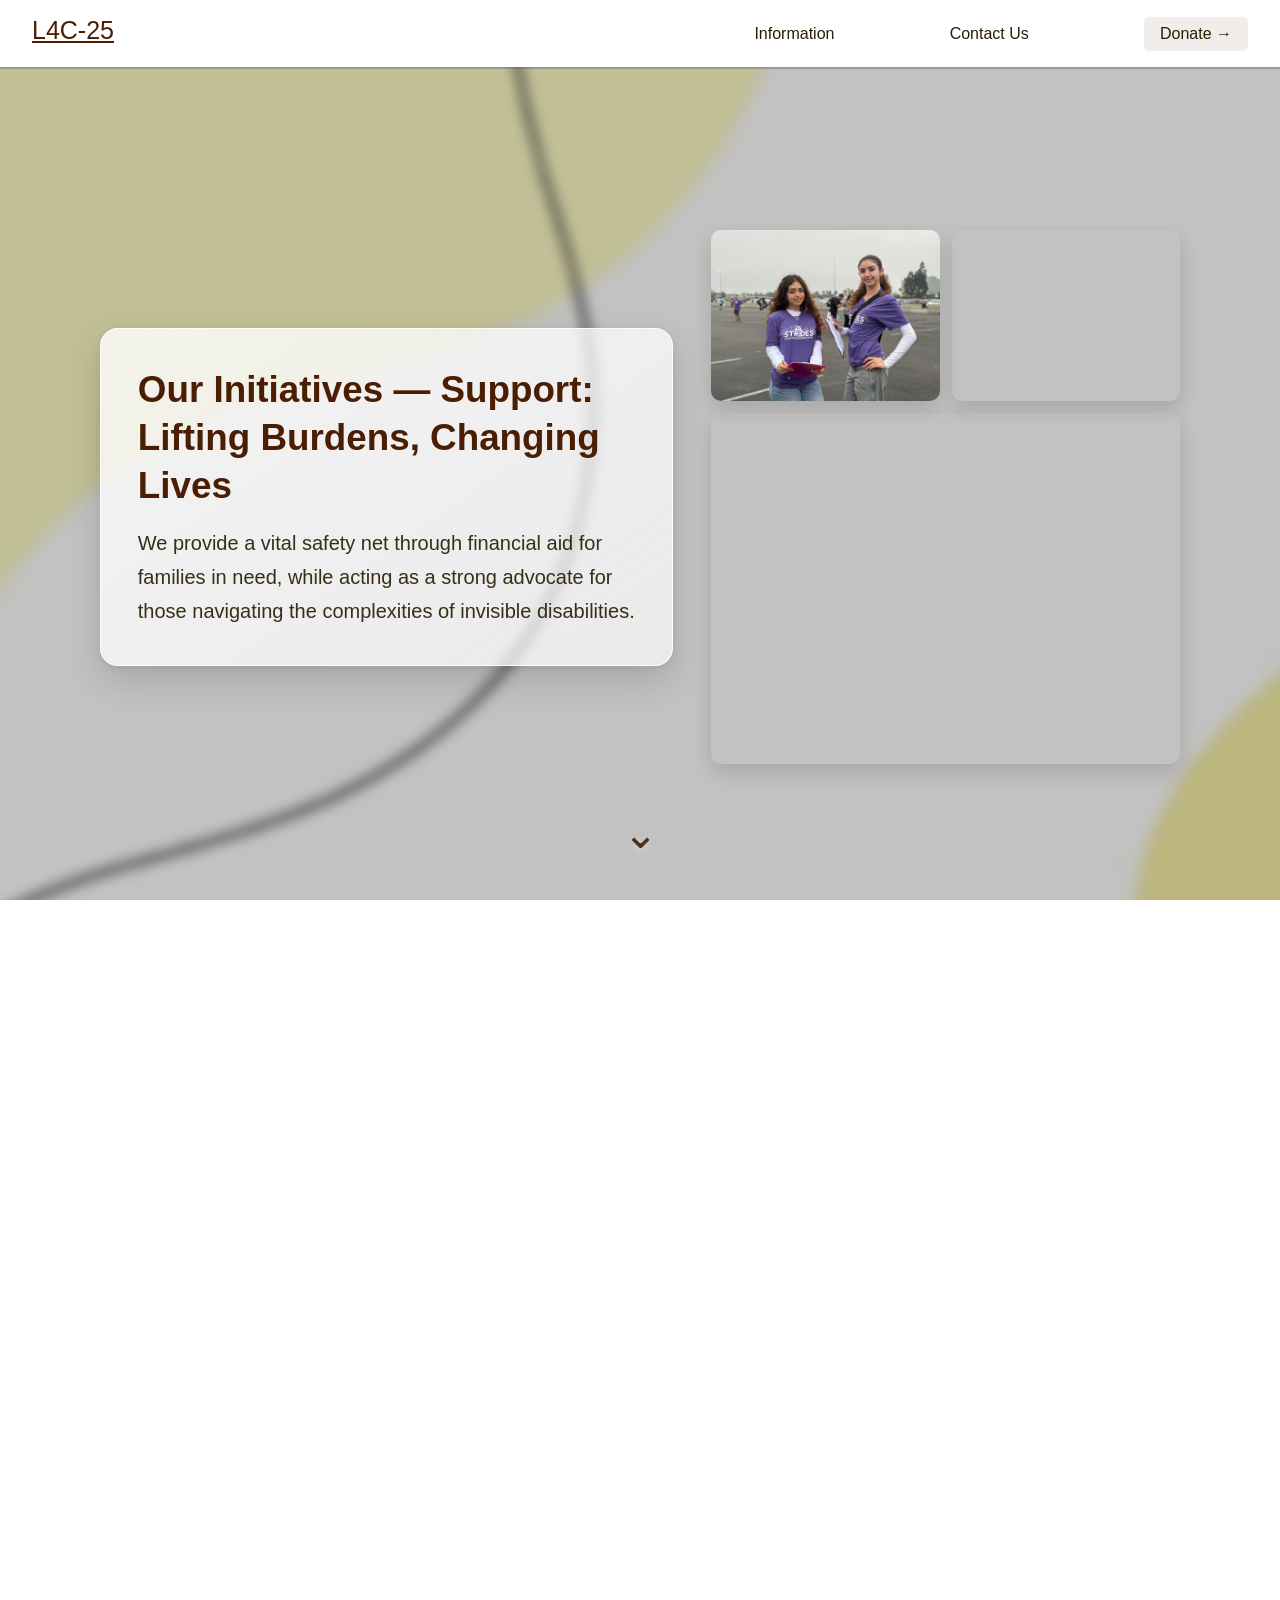
==== commit 54279856: "Update responsive layout and project gallery fixes" ====
--- a/chronic-illnesses.html
+++ b/chronic-illnesses.html
@@ -48,9 +48,9 @@
                         <p>We provide a vital safety net through financial aid for families in need, while acting as a strong advocate for those navigating the complexities of invisible disabilities.</p>
                     </article>
                     <div class="initiative-images" aria-label="Support initiative images">
-                        <img src="supportinitatives-whatwedo_IMG_9577.png" alt="Support initiative image 1">
-                        <img src="IMG_9587.png" alt="Support initiative image 2">
-                        <img src="IMG_9619.png" alt="Support initiative image 3">
+                        <img loading="lazy" decoding="async" src="supportinitatives-whatwedo_IMG_9577.png" alt="Support initiative image 1">
+                        <img loading="lazy" decoding="async" src="IMG_9587.png" alt="Support initiative image 2">
+                        <img loading="lazy" decoding="async" src="IMG_9619.png" alt="Support initiative image 3">
                     </div>
                 </div>
             </section>
@@ -64,9 +64,9 @@
                         <p>We cultivate safe, high-profile platforms where lived experiences take center stage. By creating spaces for authentic storytelling, we turn private challenges into a powerful public movement, ensuring that every individual is seen, heard, and valued.</p>
                     </article>
                     <div class="initiative-images" aria-label="Voice initiative images">
-                        <img src="IMG_3570 2.png" alt="Voice initiative image 1">
-                        <img src="IMG_8797.png" alt="Voice initiative image 2">
-                        <img src="IMG_9978 (1).png" alt="Voice initiative image 3">
+                        <img loading="lazy" decoding="async" src="IMG_3570 2.png" alt="Voice initiative image 1">
+                        <img loading="lazy" decoding="async" src="optimized-projects/IMG_8797.jpg" alt="Voice initiative image 2">
+                        <img loading="lazy" decoding="async" src="IMG_9978 (1).png" alt="Voice initiative image 3">
                     </div>
                 </div>
             </section>
@@ -80,9 +80,9 @@
                         <p>Real change doesn’t happen in isolation. We collaborate with industry-leading organizations, such as Easterseals, to influence policy, dismantle stigma, and drive large-scale social shifts. Together, we are building a world designed for everyone.</p>
                     </article>
                     <div class="initiative-images" aria-label="Partnership initiative images">
-                        <img src="IMG_0009.png" alt="Partnership initiative image 1">
-                        <img src="IMG_3558 2.png" alt="Partnership initiative image 2">
-                        <img src="IMG_4619.png" alt="Partnership initiative image 3">
+                        <img loading="lazy" decoding="async" src="IMG_0009.png" alt="Partnership initiative image 1">
+                        <img loading="lazy" decoding="async" src="IMG_3558 2.png" alt="Partnership initiative image 2">
+                        <img loading="lazy" decoding="async" src="IMG_4619.png" alt="Partnership initiative image 3">
                     </div>
                 </div>
             </section>
--- a/style.css
+++ b/style.css
@@ -310,6 +310,10 @@
     display: block;
     position: relative;
     z-index: 2;
+}
+
+.team-member img.team-photo-nikki {
+    transform: translateY(24px) scale(1.08) rotate(-90deg);
 }
 
 .team-info {
@@ -396,6 +400,10 @@
         opacity: 1;
         transform: translateY(0) scale(1);
         filter: blur(0);
+}
+
+.team-member img.team-photo-nikki.in-view {
+    transform: translateY(0) scale(1) rotate(-90deg);
 }
 
 @media (prefers-reduced-motion: reduce) {
@@ -645,6 +653,14 @@
     background: rgba(255, 255, 255, 0.7);
 }
 
+.hover-zone.left::before {
+    content: '\276E';
+}
+
+.hover-zone.right::before {
+    content: '\276F';
+}
+
 @media (max-width: 900px) {
     .slider-title h2 {
         font-size: 2rem;
@@ -747,6 +763,30 @@
     display: flex;
     gap: clamp(5.5rem, 9vw, 10rem);
     align-items: baseline;
+}
+
+.nav-toggle {
+    display: none;
+    border: none;
+    background: transparent;
+    cursor: pointer;
+    padding: 0.25rem;
+    margin-left: auto;
+}
+
+.nav-toggle span {
+    display: block;
+    width: 22px;
+    height: 2px;
+    background: #4b1e04;
+    margin: 5px 0;
+    transition: transform 0.2s ease, opacity 0.2s ease;
+}
+
+.nav-toggle:focus-visible {
+    outline: 2px solid rgba(75, 30, 4, 0.45);
+    outline-offset: 4px;
+    border-radius: 6px;
 }
 
 .link:hover {
@@ -837,6 +877,115 @@
     }
 }
 
+@media (max-width: 900px) {
+    .header {
+        align-items: center;
+        gap: 1rem;
+        padding: 0.85rem 1rem;
+    }
+
+    .teamtitle {
+        padding-right: 0;
+        font-size: 1.2rem;
+    }
+
+    .nav-toggle {
+        display: block;
+    }
+
+    .nav {
+        position: absolute;
+        top: 100%;
+        left: 0;
+        right: 0;
+        display: none;
+        flex-direction: column;
+        align-items: flex-start;
+        gap: 0.4rem;
+        background: rgba(255, 255, 255, 0.98);
+        box-shadow: 0 8px 24px rgba(0, 0, 0, 0.12);
+        padding: 0.8rem 1rem 1rem;
+        max-height: calc(100svh - 72px);
+        overflow-y: auto;
+        z-index: 101;
+    }
+
+    .header.menu-open .nav {
+        display: flex;
+    }
+
+    .header.menu-open .nav-toggle span:nth-child(1) {
+        transform: translateY(7px) rotate(45deg);
+    }
+
+    .header.menu-open .nav-toggle span:nth-child(2) {
+        opacity: 0;
+    }
+
+    .header.menu-open .nav-toggle span:nth-child(3) {
+        transform: translateY(-7px) rotate(-45deg);
+    }
+
+    .link,
+    .donate-nav {
+        width: 100%;
+        text-align: left;
+        padding: 0.65rem 0;
+    }
+
+    .dropdown {
+        width: 100%;
+    }
+
+    .dropdown > .link {
+        display: flex;
+        align-items: center;
+        justify-content: space-between;
+        gap: 0.75rem;
+    }
+
+    .dropdown > .link::after {
+        content: '+';
+        font-size: 1.1rem;
+        font-weight: 600;
+    }
+
+    .dropdown.is-open > .link::after {
+        content: '\2212';
+    }
+
+    .dropdown::before,
+    .dropdown-menu::before {
+        content: none;
+    }
+
+    .dropdown-menu {
+        position: static;
+        left: auto;
+        right: auto;
+        top: auto;
+        margin-top: 0.35rem;
+        width: 100%;
+        min-width: 0;
+        max-width: 100%;
+        padding: 1rem;
+        border-radius: 10px;
+        display: none;
+        opacity: 1;
+        pointer-events: auto;
+        transform: none;
+        box-sizing: border-box;
+    }
+
+    .dropdown:hover .dropdown-menu {
+        display: none;
+    }
+
+    .dropdown.is-open .dropdown-menu {
+        display: flex;
+    }
+}
+
 .dropdown-column {
     display: flex;
     flex-direction: column;
@@ -944,6 +1093,9 @@
     background-color: transparent;
     border: none;
     border-radius: 5px;
+    display: inline-flex;
+    align-items: center;
+    justify-content: center;
     padding: 30px 400px;
     font-size: 24px;
     font-weight: 500;
@@ -957,6 +1109,8 @@
     box-sizing: border-box;
     position: relative;
     z-index: 2;
+    white-space: nowrap;
+    text-align: center;
 }
 
 .who-we-are-container:hover .who-we-are {
@@ -1049,6 +1203,229 @@
     text-shadow: 0 8px 16px rgba(0, 0, 0, 0.7);
 } 
 
+@media (max-width: 900px) {
+    html, body {
+        scroll-snap-type: none;
+    }
+
+    .slides {
+        min-height: 100dvh;
+        height: auto;
+    }
+
+    .page-homepage .slide2,
+    .page-homepage .slide3,
+    .page-homepage .slide4 {
+        background-attachment: scroll;
+    }
+
+    .hero-text {
+        margin-top: 5rem;
+        transform: none;
+    }
+
+    .hero-text h1 {
+        font-size: clamp(2.2rem, 12vw, 3.5rem);
+        padding: 0 1rem;
+    }
+
+    .button-group {
+        transform: none;
+        margin-top: 2rem;
+        margin-bottom: 2rem;
+        padding: 0 1rem;
+    }
+
+    .who-we-are {
+        padding: 1rem;
+        width: min(100%, 360px);
+        letter-spacing: 1px;
+        font-size: 1.15rem;
+        white-space: nowrap;
+    }
+
+    .who-we-are-container::before {
+        display: none;
+    }
+
+    .who-we-are-container:hover .who-we-are {
+        transform: none;
+    }
+
+    .who-we-are-text {
+        max-width: min(92vw, 560px);
+        padding: 1rem;
+        transform: none;
+        opacity: 1;
+        pointer-events: auto;
+    }
+
+    .who-we-are-container:hover .who-we-are-text {
+        transform: none;
+    }
+
+    .hover-zones {
+        display: none;
+    }
+}
+
+@media (max-width: 700px) {
+    .slides {
+        min-height: 100svh;
+    }
+
+    .header {
+        padding: 0.75rem 0.9rem;
+    }
+
+    .page-homepage .slide3 {
+        padding: calc(88px + 1rem) 1rem 1.75rem;
+    }
+
+    .page-homepage .slide3 h2 {
+        font-size: clamp(2rem, 9vw, 2.6rem);
+        margin-bottom: 1rem;
+    }
+
+    .image-grid {
+        width: min(100%, 360px);
+        gap: 1rem;
+        align-items: stretch;
+    }
+
+    .team-member {
+        width: 100%;
+        cursor: default;
+    }
+
+    .team-member img,
+    .team-member img.in-view {
+        width: 100%;
+        height: auto;
+        aspect-ratio: 1 / 1;
+        opacity: 1;
+        transform: none;
+        filter: none;
+        border-radius: 14px 14px 0 0;
+    }
+
+    .team-member img.team-photo-nikki,
+    .team-member img.team-photo-nikki.in-view {
+        transform: rotate(-90deg);
+    }
+
+    .team-info {
+        position: static;
+        top: auto;
+        left: auto;
+        width: 100%;
+        height: auto;
+        padding: 1rem 1rem 1.1rem;
+        overflow: visible;
+        border-radius: 0 0 14px 14px;
+    }
+
+    .team-member:hover .team-info {
+        height: auto;
+        padding-top: 1rem;
+    }
+
+    .team-info h3,
+    .team-info p {
+        width: 100%;
+        text-align: left;
+    }
+
+    .team-info .bio {
+        max-height: none;
+        overflow: visible;
+        font-size: 0.8rem;
+        line-height: 1.45;
+        padding-right: 15px;
+    }
+
+    .slide4 {
+        height: auto;
+        min-height: 100svh;
+        padding: calc(88px + 1rem) 1rem 1.5rem;
+    }
+
+    .slider-container {
+        gap: 1rem;
+    }
+
+    .slider-wrapper {
+        padding: 0 0.25rem;
+        height: auto;
+        max-height: none;
+    }
+
+    .slider-track {
+        gap: 1rem;
+    }
+
+    .review-card {
+        min-width: min(82vw, 320px);
+        width: min(82vw, 320px);
+        padding: 1.35rem;
+        border-radius: 18px;
+        gap: 1rem;
+    }
+
+    .review-text,
+    .reviewer-name {
+        font-size: 0.95rem;
+    }
+
+    .initiatives-section {
+        gap: 1rem;
+        padding: calc(88px + 1rem) 1rem 1.5rem;
+    }
+
+    .page-chronic-illnesses .initiative-layout,
+    .page-mental-developmental .initiative-layout {
+        width: min(100%, calc(100vw - 1.5rem));
+    }
+
+    .page-chronic-illnesses .initiative-images,
+    .page-mental-developmental .initiative-images {
+        grid-template-columns: 1fr;
+    }
+
+    .page-chronic-illnesses .initiative-images img:nth-child(3),
+    .page-mental-developmental .initiative-images img:nth-child(3) {
+        grid-column: auto;
+    }
+
+    .page-our-projects .projects-toc {
+        width: min(100%, 430px);
+    }
+
+    .page-our-projects .toc-bubble {
+        width: 100%;
+        text-align: center;
+    }
+
+    .page-our-projects .project-images {
+        padding: 0.25rem;
+        gap: 0.6rem;
+    }
+
+    .page-resource1 .resource-gallery {
+        width: min(100%, 420px);
+        grid-template-columns: 1fr;
+        grid-auto-rows: 200px;
+    }
+
+    .page-resource1 .resource-gallery img:nth-child(1),
+    .page-resource1 .resource-gallery img:nth-child(4),
+    .page-resource1 .resource-gallery img:nth-child(6),
+    .page-resource1 .resource-gallery img:nth-child(7) {
+        grid-column: auto;
+        grid-row: auto;
+    }
+}
+
 .page-homepage .hero-text h1 {
     opacity: 0;
     animation: fadeInUp 1s ease 0.2s forwards;
@@ -1189,6 +1566,10 @@
     padding: 0.75rem;
     scrollbar-width: thin;
     scrollbar-color: rgba(75, 30, 4, 0.45) rgba(255, 255, 255, 0.22);
+}
+
+#projects-partnership .project-images > * {
+    min-width: 0;
 }
 
 #projects-hope .project-images {
@@ -1443,6 +1824,14 @@
         grid-template-columns: 1fr;
     }
 
+    #projects-partnership .project-images {
+        width: min(100%, 94vw);
+        grid-template-columns: 1fr;
+        max-height: none;
+        overflow: visible;
+        padding-inline: 0.25rem;
+    }
+
     #projects-partnership .project-images > :last-child:nth-child(odd) {
         grid-column: auto;
     }
@@ -1467,6 +1856,15 @@
     }
 }
 
+@media (max-width: 980px) {
+    #projects-partnership .project-images {
+        width: min(100%, 94vw);
+        grid-template-columns: repeat(2, minmax(0, 1fr));
+        max-height: none;
+        overflow: visible;
+    }
+}
+
 @media (max-height: 700px) {
     #projects-partnership .project-images {
         width: min(560px, 88vw);
@@ -1475,6 +1873,16 @@
     }
 }
 
+@media (max-width: 700px) {
+    #projects-partnership .project-images {
+        width: min(100%, 94vw);
+        grid-template-columns: 1fr;
+        max-height: none;
+        overflow: visible;
+        padding-inline: 0.25rem;
+    }
+}
+
 @media (prefers-reduced-motion: reduce) {
     .page-our-projects .project-images img,
     .page-our-projects .project-images video {
@@ -1484,6 +1892,28 @@
     .page-our-projects .project-images img:hover {
         transform: none !important;
     }
+}
+
+/* Pumpkin Patch layout override */
+#projects-partnership {
+    overflow-y: auto;
+}
+
+#projects-partnership .initiatives-section {
+    min-height: 100vh;
+    justify-content: flex-start;
+    padding-bottom: 2rem;
+}
+
+#projects-partnership .project-images {
+    width: min(100%, 900px);
+    grid-template-columns: repeat(auto-fit, minmax(min(100%, 240px), 1fr));
+    max-height: none;
+    overflow: visible;
+}
+
+#projects-partnership .project-images > :last-child:nth-child(odd) {
+    grid-column: auto;
 }
 
 .page-our-projects .initiatives-section {
@@ -1923,6 +2353,10 @@
     font-family: 'Segoe UI', Tahoma, Geneva, Verdana, sans-serif;
     font-size: clamp(1.2rem, 2.4vw, 1.7rem);
     font-weight: 700;
+}
+
+.page-socials .contact-address-row {
+    margin-top: 0.75rem !important;
 }
 
 .page-socials .contact-simple a {
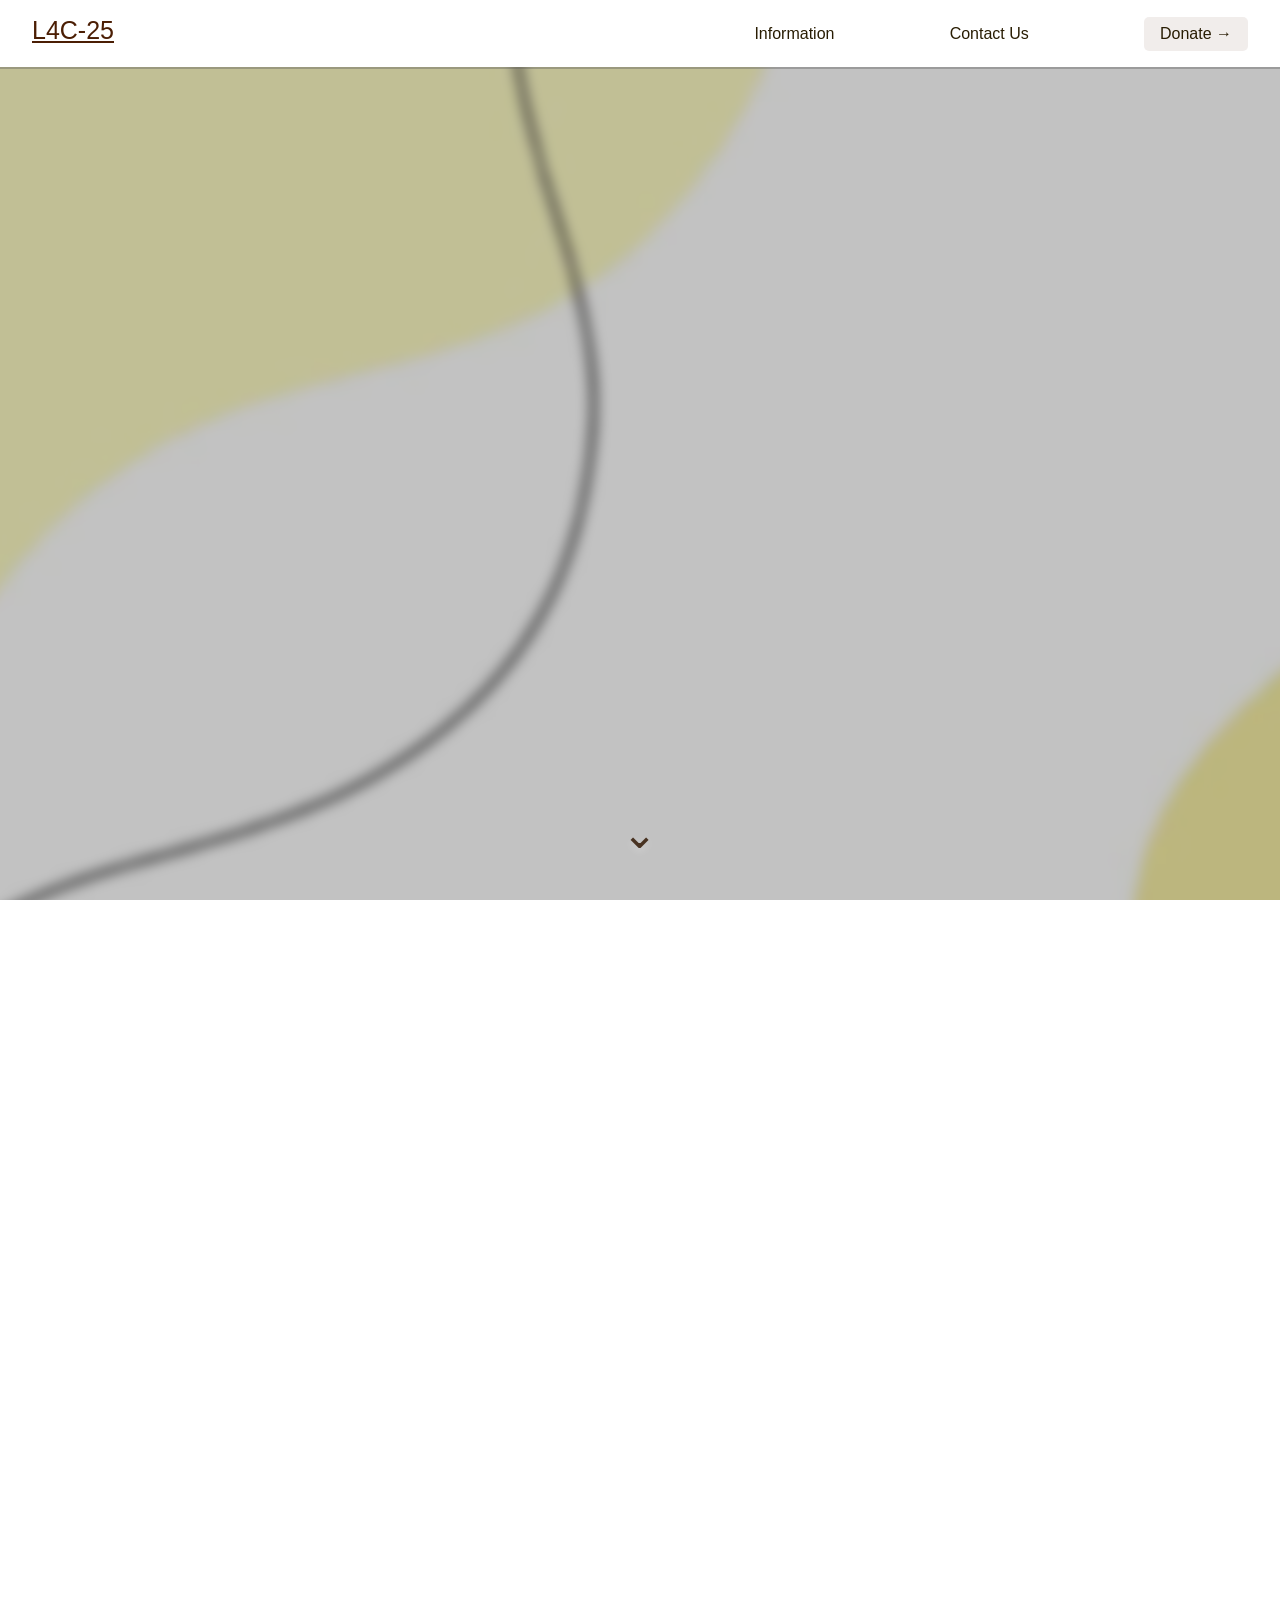
==== commit aaa2203b: "Update responsive layout and project gallery fixes" ====
--- a/chronic-illnesses.html
+++ b/chronic-illnesses.html
@@ -48,9 +48,9 @@
                         <p>We provide a vital safety net through financial aid for families in need, while acting as a strong advocate for those navigating the complexities of invisible disabilities.</p>
                     </article>
                     <div class="initiative-images" aria-label="Support initiative images">
-                        <img loading="lazy" decoding="async" src="supportinitatives-whatwedo_IMG_9577.png" alt="Support initiative image 1">
-                        <img loading="lazy" decoding="async" src="IMG_9587.png" alt="Support initiative image 2">
-                        <img loading="lazy" decoding="async" src="IMG_9619.png" alt="Support initiative image 3">
+                        <img loading="lazy" decoding="async" src="optimized-content/supportinitatives-whatwedo_IMG_9577.jpg" alt="Support initiative image 1">
+                        <img loading="lazy" decoding="async" src="optimized-content/IMG_9587.jpg" alt="Support initiative image 2">
+                        <img loading="lazy" decoding="async" src="optimized-content/IMG_9619.jpg" alt="Support initiative image 3">
                     </div>
                 </div>
             </section>
@@ -64,9 +64,9 @@
                         <p>We cultivate safe, high-profile platforms where lived experiences take center stage. By creating spaces for authentic storytelling, we turn private challenges into a powerful public movement, ensuring that every individual is seen, heard, and valued.</p>
                     </article>
                     <div class="initiative-images" aria-label="Voice initiative images">
-                        <img loading="lazy" decoding="async" src="IMG_3570 2.png" alt="Voice initiative image 1">
+                        <img loading="lazy" decoding="async" src="optimized-content/IMG_3570 2.jpg" alt="Voice initiative image 1">
                         <img loading="lazy" decoding="async" src="optimized-projects/IMG_8797.jpg" alt="Voice initiative image 2">
-                        <img loading="lazy" decoding="async" src="IMG_9978 (1).png" alt="Voice initiative image 3">
+                        <img loading="lazy" decoding="async" src="optimized-content/IMG_9978 (1).jpg" alt="Voice initiative image 3">
                     </div>
                 </div>
             </section>
@@ -80,9 +80,9 @@
                         <p>Real change doesn’t happen in isolation. We collaborate with industry-leading organizations, such as Easterseals, to influence policy, dismantle stigma, and drive large-scale social shifts. Together, we are building a world designed for everyone.</p>
                     </article>
                     <div class="initiative-images" aria-label="Partnership initiative images">
-                        <img loading="lazy" decoding="async" src="IMG_0009.png" alt="Partnership initiative image 1">
-                        <img loading="lazy" decoding="async" src="IMG_3558 2.png" alt="Partnership initiative image 2">
-                        <img loading="lazy" decoding="async" src="IMG_4619.png" alt="Partnership initiative image 3">
+                        <img loading="lazy" decoding="async" src="optimized-content/IMG_0009.jpg" alt="Partnership initiative image 1">
+                        <img loading="lazy" decoding="async" src="optimized-content/IMG_3558 2.jpg" alt="Partnership initiative image 2">
+                        <img loading="lazy" decoding="async" src="optimized-content/IMG_4619.jpg" alt="Partnership initiative image 3">
                     </div>
                 </div>
             </section>
